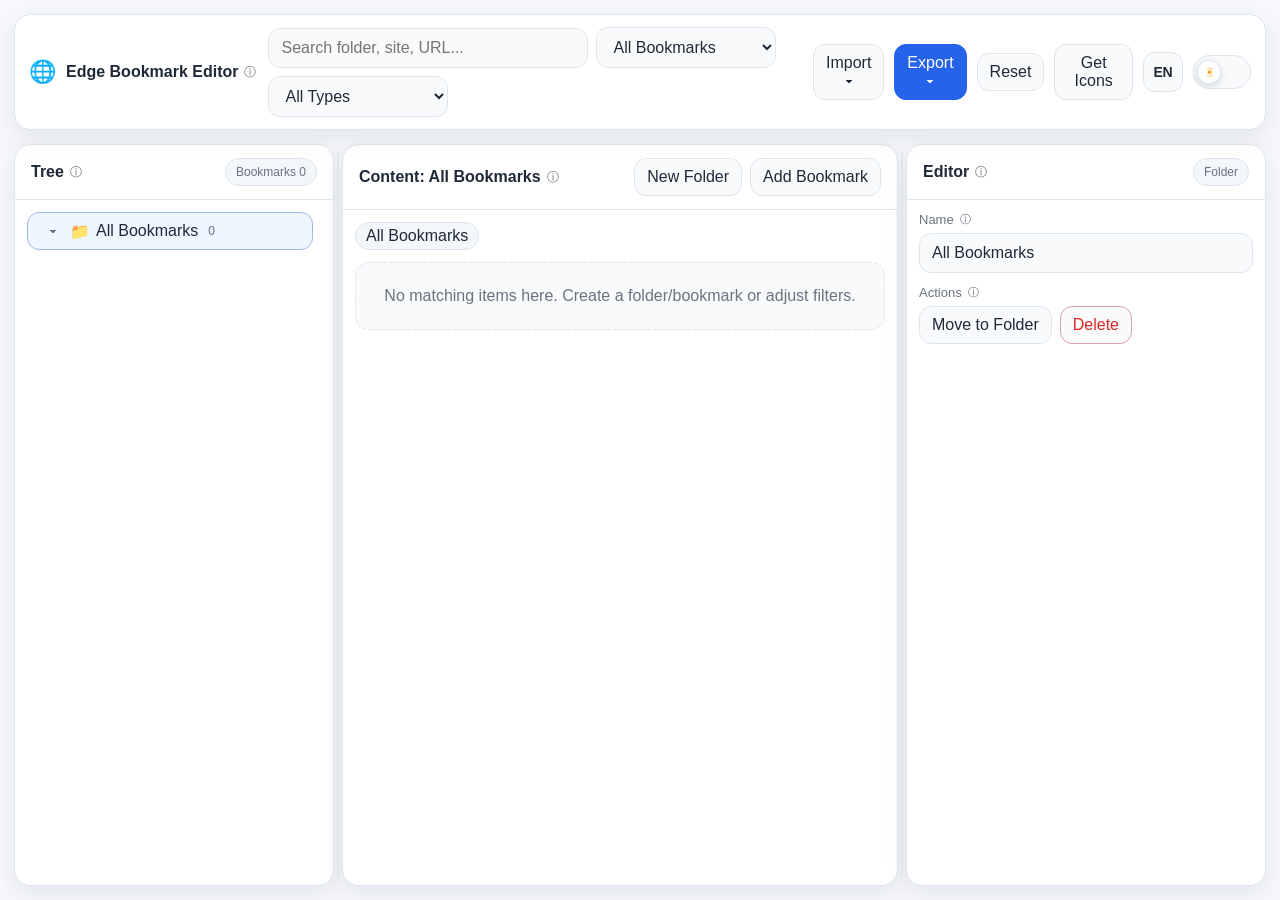
==== index.html @ 4bca25b6 "Initial commit" ====
<!DOCTYPE html>
<html lang="zh-CN">
<head>
<meta charset="UTF-8" />
<meta name="viewport" content="width=device-width, initial-scale=1.0" />
<title id="pageTitle" data-i18n="page.title">Edge收藏夹编辑器</title>
<link rel="stylesheet" href="./assets/css/style.css" />
</head>
<body>
<div class="app">
  <div class="topbar">
    <div class="brand">
      <div class="logo">🌐</div>
      <div class="brand-title-with-tip">
        <span data-i18n="brand.title">Edge收藏夹编辑器</span>
        <span class="help-tip help-tip-topbar" tabindex="0" data-i18n-aria-label="tooltip.app.aria">
          ⓘ
          <span class="help-pop" role="tooltip">
            <span class="help-pop-title" data-i18n="tooltip.app.title">应用说明</span>
            <ul class="help-pop-list" data-i18n-list="tooltip.app.items"></ul>
          </span>
        </span>
      </div>
    </div>
    <div class="topbar-right">
      <div class="filter-bar">
        <div class="search-wrap">
          <input class="search-input" id="searchInput" data-i18n-placeholder="search.placeholder" placeholder="搜索文件夹名、网站名、网址..." />
          <button class="clear-btn" id="btnClearSearch" data-i18n-title="search.clear" title="清空">×</button>
        </div>
        <select class="select" id="searchScope">
          <option value="all" data-i18n="scope.all">全部收藏</option>
          <option value="subtree" data-i18n="scope.subtree">当前及子文件夹</option>
          <option value="current" data-i18n="scope.current">当前文件夹</option>
        </select>
        <select class="select" id="typeFilter">
          <option value="all" data-i18n="type.all">全部类型</option>
          <option value="folder" data-i18n="type.folder">仅文件夹</option>
          <option value="bookmark" data-i18n="type.bookmark">仅网址</option>
        </select>
      </div>
      <div class="menu-bar">
        <div class="menu-wrap" id="importMenuWrap">
          <button class="btn" id="importMenuBtn" data-i18n="menu.import">导入 ▾</button>
          <div class="menu-pop">
            <button id="actionImportHtml" data-i18n="menu.html">HTML</button>
            <button id="actionImportJson" data-i18n="menu.json">JSON</button>
            <button id="actionLoadSample" data-i18n="menu.preloaded">预置</button>
          </div>
        </div>
        <div class="menu-wrap" id="exportMenuWrap">
          <button class="btn primary" id="exportMenuBtn" data-i18n="menu.export">导出 ▾</button>
          <div class="menu-pop">
            <button id="actionExportHtml" data-i18n="menu.html">HTML</button>
            <button id="actionExportJson" data-i18n="menu.json">JSON</button>
          </div>
        </div>
      </div>
      <button class="btn" id="btnResetFilters" data-i18n="btn.reset" data-i18n-title="btn.reset" data-i18n-aria-label="btn.reset" title="重置" aria-label="重置">重置</button>
      <button class="btn" id="btnFetchMissingIcons" data-i18n="btn.fetchMissingIcons" data-i18n-title="btn.fetchMissingIconsTitle" title="一键获取缺失ICON">获取ICON</button>
      <button class="lang-icon-btn" id="langToggleBtn" data-i18n-title="btn.langToggleTitle" data-i18n-aria-label="btn.langToggleAria" title="切换语言" aria-label="切换语言">
        <span class="lang-glyph" aria-hidden="true">中文</span>
      </button>
      <button class="theme-switch-btn" id="themeToggleBtn" data-i18n-title="btn.themeToggleTitle" data-i18n-aria-label="btn.themeToggleAria" title="切换主题" aria-label="切换主题" aria-pressed="false">
        <span class="theme-switch-track" aria-hidden="true">
          <span class="theme-switch-thumb">
            <span class="theme-sun">☀</span>
            <span class="theme-moon">☾</span>
          </span>
        </span>
      </button>
    </div>
  </div>

  <div class="workspace">
    <section class="panel">
      <div class="panel-header">
        <div class="panel-title panel-title-with-tip">
          <span data-i18n="panel.tree">目录</span>
          <span class="help-tip" tabindex="0" data-i18n-aria-label="tooltip.tree.aria">
            ⓘ
            <span class="help-pop" role="tooltip">
              <span class="help-pop-title" data-i18n="tooltip.tree.title">目录区</span>
              <ul class="help-pop-list" data-i18n-list="tooltip.tree.items"></ul>
            </span>
          </span>
        </div>
        <div class="panel-subtools"><div class="tag" id="stats"></div></div>
      </div>
      <div class="panel-body tree-body">
        <div class="tree-scroll-outer"><div class="tree-scroll"><div class="tree" id="tree"></div></div></div>
      </div>
    </section>

    <div class="splitter" id="splitterLeft"></div>

    <section class="panel">
      <div class="panel-header">
        <div class="panel-title panel-title-with-tip">
          <span id="listTitle" data-i18n="panel.content">内容</span>
          <span class="help-tip" tabindex="0" data-i18n-aria-label="tooltip.content.aria">
            ⓘ
            <span class="help-pop" role="tooltip">
              <span class="help-pop-title" data-i18n="tooltip.content.title">内容区</span>
              <ul class="help-pop-list" data-i18n-list="tooltip.content.items"></ul>
            </span>
          </span>
        </div>
        <div class="panel-subtools">
          <div class="tag" id="listStats"></div>
          <button class="btn" id="btnAddFolderCenter" data-i18n="btn.addFolder">新建文件夹</button>
          <button class="btn" id="btnAddBookmark" data-i18n="btn.addBookmark">添加网址</button>
        </div>
      </div>
      <div class="panel-body">
        <div class="breadcrumbs" id="breadcrumbs"></div>
        <div class="list" id="list"></div>
      </div>
    </section>

    <div class="splitter" id="splitterRight"></div>

    <section class="panel">
      <div class="panel-header">
        <div class="panel-title panel-title-with-tip">
          <span data-i18n="panel.editor">编辑器</span>
          <span class="help-tip" tabindex="0" data-i18n-aria-label="tooltip.editor.aria">
            ⓘ
            <span class="help-pop" role="tooltip">
              <span class="help-pop-title" data-i18n="tooltip.editor.title">编辑区</span>
              <ul class="help-pop-list" data-i18n-list="tooltip.editor.items"></ul>
            </span>
          </span>
        </div>
        <div class="tag" id="editorType" data-i18n="editor.type.none">未选择</div>
      </div>
      <div class="panel-body">
        <div id="editorEmpty" class="empty" data-i18n="editor.empty">从目录区或内容区选中一个文件夹 / 网址后，即可在这里编辑。</div>
        <div id="editorForm" class="hidden">
          <div class="field">
            <label class="label-with-tip">
              <span data-i18n="editor.label.name">名称</span>
              <span class="help-tip help-tip-sm" tabindex="0" data-i18n-aria-label="tooltip.name.aria">
                ⓘ
                <span class="help-pop" role="tooltip">
                  <span class="help-pop-title" data-i18n="tooltip.name.title">名称</span>
                  <ul class="help-pop-list" data-i18n-list="tooltip.name.items"></ul>
                </span>
              </span>
            </label>
            <input class="input" id="editTitle" />
          </div>
          <div class="field" id="fieldUrl">
            <label class="label-with-tip">
              <span data-i18n="editor.label.url">网址</span>
              <span class="help-tip help-tip-sm" tabindex="0" data-i18n-aria-label="tooltip.url.aria">
                ⓘ
                <span class="help-pop" role="tooltip">
                  <span class="help-pop-title" data-i18n="tooltip.url.title">网址</span>
                  <ul class="help-pop-list" data-i18n-list="tooltip.url.items"></ul>
                </span>
              </span>
            </label>
            <input class="input" id="editHref" />
          </div>
          <div class="field hidden" id="fieldIcon">
            <label class="label-with-tip">
              <span data-i18n="editor.label.icon">ICON</span>
              <span class="help-tip help-tip-sm" tabindex="0" data-i18n-aria-label="tooltip.icon.aria">
                ⓘ
                <span class="help-pop" role="tooltip">
                  <span class="help-pop-title" data-i18n="tooltip.icon.title">ICON</span>
                  <ul class="help-pop-list" data-i18n-list="tooltip.icon.items"></ul>
                </span>
              </span>
            </label>
            <div class="icon-input-wrap">
              <img id="iconPreview" class="icon-inline-preview hidden" data-i18n-alt="editor.iconPreviewAlt" alt="ICON预览" />
              <input class="input icon-input" id="editIcon" data-i18n-placeholder="editor.iconPlaceholder" placeholder="支持 data:image... / http(s)链接 / 原始Base64" />
            </div>
            <div class="panel-subtools">
              <button class="btn" id="btnFetchIcon" data-i18n="editor.btn.fetchIcon">网络获取</button>
              <button class="btn" id="btnPickIconFile" data-i18n="editor.btn.uploadIcon">本地上传</button>
            </div>
          </div>
          <div class="field">
            <label class="label-with-tip">
              <span data-i18n="editor.label.actions">操作</span>
              <span class="help-tip help-tip-sm" tabindex="0" data-i18n-aria-label="tooltip.actions.aria">
                ⓘ
                <span class="help-pop" role="tooltip">
                  <span class="help-pop-title" data-i18n="tooltip.actions.title">操作</span>
                  <ul class="help-pop-list" data-i18n-list="tooltip.actions.items"></ul>
                </span>
              </span>
            </label>
            <div class="panel-subtools">
              <button class="btn" id="btnMove" data-i18n="editor.btn.move">移动到文件夹</button>
              <button class="btn danger" id="btnDelete" data-i18n="editor.btn.delete">删除</button>
            </div>
          </div>
        </div>
      </div>
    </section>
  </div>
</div>

<div class="modal-mask" id="moveModalMask">
  <div class="modal">
    <div class="modal-header">
      <div style="font-weight:700;" data-i18n="moveModal.title">移动到文件夹</div>
      <button class="btn" id="btnCloseMoveModal" data-i18n="moveModal.close">关闭</button>
    </div>
    <div class="modal-body">
      <div class="helper" style="margin-bottom:10px;" data-i18n="moveModal.helper">请选择目标文件夹，然后点击底部确认移动。</div>
      <div class="tree-scroll"><div class="tree" id="moveTree"></div></div>
      <div class="panel-subtools" style="margin-top:14px; justify-content:flex-end;">
        <button class="btn" id="btnCancelMove" data-i18n="moveModal.cancel">取消</button>
        <button class="btn primary" id="btnConfirmMove" data-i18n="moveModal.confirm">确认移动</button>
      </div>
    </div>
  </div>
</div>

<input type="file" id="fileHtml" accept=".html,text/html" class="hidden" />
<input type="file" id="fileJson" accept=".json,application/json" class="hidden" />
<input type="file" id="fileIcon" accept="image/*,.ico,.svg" class="hidden" />
<div id="toast" class="toast hidden" role="status" aria-live="polite"></div>
<script type="module" src="./assets/js/main.js"></script>
</body>
</html>
---- assets/css/style.css ----
:root{
  --bg:#f6f8fb;
  --panel:#ffffff;
  --panel-2:#f8fafc;
  --panel-3:#f3f6fb;
  --line:#dde5ef;
  --text:#1f2937;
  --muted:#6b7280;
  --accent:#2563eb;
  --accent-weak:#eff6ff;
  --danger:#dc2626;
  --shadow:0 8px 24px rgba(15,23,42,.08);
  --radius:16px;
  --left:320px;
  --right:360px;
}
html[data-theme="dark"]{
  --bg:#0b1220;
  --panel:#111827;
  --panel-2:#0f172a;
  --panel-3:#162033;
  --line:#243041;
  --text:#e5eefb;
  --muted:#93a4bb;
  --accent:#60a5fa;
  --accent-weak:#0f213b;
  --danger:#f87171;
  --shadow:0 12px 28px rgba(0,0,0,.35);
}
*{box-sizing:border-box}
*{scrollbar-width:thin; scrollbar-color: color-mix(in srgb, var(--accent) 26%, var(--line)) transparent;}
*::-webkit-scrollbar{width:14px;height:14px}
*::-webkit-scrollbar-track{background:transparent}
*::-webkit-scrollbar-thumb{background:color-mix(in srgb, var(--accent) 24%, var(--line)); border-radius:999px; border:4px solid transparent; background-clip:padding-box}
*::-webkit-scrollbar-thumb:hover{background:color-mix(in srgb, var(--accent) 42%, var(--line)); border:4px solid transparent; background-clip:padding-box}
*::-webkit-scrollbar-corner{background:transparent}
html,body{height:100%;margin:0;background:var(--bg);color:var(--text);font-family:"Segoe UI","PingFang SC","Microsoft YaHei",sans-serif}
button,input,select,textarea{font:inherit}
button, input, select, textarea { color:var(--text); }
body{overflow:hidden}
.hidden{display:none !important}
.btn{
  border:1px solid var(--line); background:var(--panel-2); color:var(--text); border-radius:12px; padding:9px 12px; cursor:pointer;
}
.btn:hover{border-color:var(--accent)}
.btn.primary{background:var(--accent);border-color:var(--accent);color:#fff}
.btn.soft{background:var(--accent-weak);color:var(--accent);border-color:color-mix(in srgb, var(--accent) 25%, var(--line))}
.btn.danger{color:var(--danger);border-color:color-mix(in srgb, var(--danger) 35%, var(--line)); background:var(--panel-2)}
.app{height:100%;display:grid;grid-template-rows:auto 1fr;gap:14px;padding:14px}
.topbar{
  background:var(--panel); border:1px solid var(--line); border-radius:var(--radius); box-shadow:var(--shadow);
  padding:12px 14px; display:flex; align-items:center; justify-content:space-between; gap:12px; flex-wrap:nowrap;
  position:relative; z-index:30;
}
.brand{display:flex;align-items:center;gap:10px;font-weight:700;position:relative}
.brand-title-with-tip{display:inline-flex;align-items:center;gap:6px}
.brand .logo{
  display:flex;align-items:center;justify-content:center;color:var(--text);
  font-size:22px; line-height:1; background:transparent; border:none; box-shadow:none;
}
.menu-bar{display:flex;align-items:center;gap:10px}
.topbar-right{display:flex;align-items:center;gap:10px;margin-left:auto;min-width:0;flex:1;justify-content:flex-end}
.filter-bar{display:flex;align-items:center;gap:8px;flex-wrap:nowrap;min-width:0;order:1}
.filter-bar .search-wrap{width:320px;min-width:220px;flex:0 1 320px}
.filter-bar .select{width:180px;flex:0 0 180px}
.menu-bar{order:2}
#btnResetFilters{order:3}
#btnFetchMissingIcons{order:4}
#langToggleBtn{order:5}
#themeToggleBtn{order:6}
.lang-icon-btn{
  width:40px;height:40px;padding:0;flex:0 0 auto;
  border:1px solid var(--line);background:var(--panel-2);border-radius:12px;
  display:inline-flex;align-items:center;justify-content:center;cursor:pointer;
}
.lang-icon-btn:hover{border-color:var(--accent)}
.lang-glyph{
  font-weight:700;font-size:14px;line-height:1;color:var(--text);
  letter-spacing:-0.2px;
}
.theme-switch-btn{
  width:58px;height:34px;padding:3px;flex:0 0 auto;
  border:1px solid var(--line);background:var(--panel-2);border-radius:999px;
  display:inline-flex;align-items:center;justify-content:flex-start;cursor:pointer;
  transition:border-color .2s ease, background-color .2s ease;
}
.theme-switch-btn:hover{border-color:var(--accent)}
.theme-switch-track{
  width:100%;height:100%;display:flex;align-items:center;
}
.theme-switch-thumb{
  width:24px;height:24px;border-radius:999px;
  background:#ffffff;color:#f59e0b;
  border:1px solid color-mix(in srgb, var(--line) 80%, transparent);
  box-shadow:0 2px 6px rgba(15,23,42,.16);
  display:inline-flex;align-items:center;justify-content:center;
  position:relative;
  transform:translateX(0);
  transition:transform .22s ease, background-color .22s ease, color .22s ease;
}
.theme-sun,.theme-moon{
  position:absolute;inset:0;
  display:inline-flex;align-items:center;justify-content:center;
  font-size:13px;line-height:1;
  transition:opacity .18s ease, transform .18s ease;
}
.theme-sun{opacity:1;transform:scale(1)}
.theme-moon{opacity:0;transform:scale(.7)}
html[data-theme="dark"] .theme-switch-thumb{
  transform:translateX(24px);
  background:#0b1220;color:#dbeafe;
}
html[data-theme="dark"] .theme-sun{opacity:0;transform:scale(.7)}
html[data-theme="dark"] .theme-moon{opacity:1;transform:scale(1)}
.menu-wrap{position:relative}
.menu-pop{
  position:absolute;top:calc(100% + 8px);left:0;background:var(--panel);border:1px solid var(--line);border-radius:14px;box-shadow:var(--shadow);
  padding:8px;display:none;min-width:180px;z-index:40
}
.menu-wrap.open .menu-pop{display:block}
.menu-pop button{display:block;width:100%;border:none;background:transparent;text-align:left;padding:10px 12px;border-radius:10px;cursor:pointer;color:var(--text)}
.menu-pop button:hover{background:var(--panel-3)}
html[data-theme="dark"] .brand .logo{box-shadow:inset 0 1px 0 rgba(255,255,255,.12)}

.workspace{
  min-height:0; display:grid; grid-template-columns:var(--left) 8px minmax(420px,1fr) 8px var(--right); gap:0; position:relative; z-index:1;
}
.panel{
  min-width:0; min-height:0; display:flex; flex-direction:column; background:var(--panel); border:1px solid var(--line);
  border-radius:var(--radius); box-shadow:var(--shadow); overflow:hidden;
}
.panel-header{
  padding:13px 16px; border-bottom:1px solid var(--line); display:flex; align-items:center; justify-content:space-between; gap:10px;
}
.panel-title{font-weight:700}
.panel-title-with-tip{display:inline-flex;align-items:center;gap:6px}
.help-tip{
  position:relative;
  display:inline-flex;
  align-items:center;
  justify-content:center;
  color:color-mix(in srgb, var(--muted) 88%, var(--text) 12%);
  font-size:12px;
  line-height:1;
  font-weight:500;
  cursor:help;
  user-select:none;
  flex:0 0 auto;
}
.help-tip-sm{
  font-size:11px;
}
.help-tip-topbar .help-pop{
  left:-6px;
  min-width:280px;
}
.help-pop{
  position:absolute;
  left:0;
  top:calc(100% + 10px);
  min-width:240px;
  max-width:min(420px, 72vw);
  padding:10px 12px;
  border-radius:12px;
  background:rgba(15,23,42,.92);
  color:#fff;
  box-shadow:0 8px 24px rgba(15,23,42,.28);
  font-size:12px; line-height:1.6; font-weight:400;
  opacity:0;
  pointer-events:none;
  transform:translateY(-4px);
  z-index:80;
  transition:opacity .14s ease, transform .14s ease;
}
.help-pop::before{
  content:"";
  position:absolute;
  left:10px;
  top:-6px;
  border-left:6px solid transparent;
  border-right:6px solid transparent;
  border-bottom:6px solid rgba(15,23,42,.92);
}
.help-pop-title{
  display:block;
  margin-bottom:4px;
  font-weight:700;
}
.help-pop-list{
  margin:0;
  padding-left:18px;
  list-style:disc;
}
.help-pop-list li{
  margin:3px 0;
  color:rgba(255,255,255,.94);
  white-space:normal;
}
.label-with-tip{
  display:inline-flex;
  align-items:center;
  gap:6px;
}
.help-tip:hover,
.help-tip:focus-visible{
  color:var(--accent);
  outline:none;
}
.help-tip:hover .help-pop,
.help-tip:focus-visible .help-pop{
  opacity:1;
  transform:translateY(0);
}
.panel-subtools{display:flex;align-items:center;gap:8px;flex-wrap:wrap}
.panel-body{min-height:0; flex:1 1 auto; padding:12px; overflow:auto}
.tree-body{overflow:hidden; min-height:0; display:flex; flex-direction:column; padding:12px 12px 8px 12px}
.tree-scroll-outer{overflow:auto; min-height:0; flex:1 1 auto; width:100%; height:100%; padding:0; margin:0}
.tree-scroll{min-height:100%; width:max-content; min-width:100%; padding-right:8px; padding-bottom:8px}
.splitter{cursor:col-resize; border-radius:999px; align-self:stretch; background:transparent; position:relative}
.splitter::before{content:""; position:absolute; top:8px; bottom:8px; left:3px; right:3px; border-radius:999px; background:var(--line)}
.splitter:hover::before,.splitter.dragging::before{background:var(--accent)}

.search-row{display:flex;align-items:center;gap:8px;flex-wrap:wrap;margin-bottom:12px}
.search-wrap{position:relative;min-width:220px;flex:1}
.input,.select,.textarea,.search-input{
  width:100%; border:1px solid var(--line); border-radius:12px; background:var(--panel-2); padding:10px 12px; color:var(--text)
}
.search-input{padding-right:38px}
.clear-btn{
  position:absolute; right:7px; top:50%; transform:translateY(-50%); border:none; width:26px; height:26px; border-radius:999px;
  background:transparent; color:#64748b; cursor:pointer; display:none;
}
.clear-btn.show{display:block}
.clear-btn:hover{background:var(--panel-3)}
.breadcrumbs{display:flex;align-items:center;gap:6px;flex-wrap:wrap;margin-bottom:12px}
.crumb-btn{
  border:1px solid var(--line); background:var(--panel-3); color:var(--text); border-radius:999px; padding:4px 10px; cursor:pointer
}

.tree{display:flex;flex-direction:column;gap:6px; min-width:max-content}
.tree-node{display:flex;flex-direction:column;gap:6px}
.tree-row{
  display:flex; align-items:center; gap:6px; border:1px solid transparent; border-radius:12px; padding:6px 8px; min-height:38px; width:max-content; min-width:100%; user-select:none;
}
.tree-row:hover{background:var(--panel-3);border-color:var(--line)}
.tree-row[draggable="true"]{cursor:grab}
.tree-row.dragging{opacity:.58}
.tree-row.active{background:var(--accent-weak);border-color:color-mix(in srgb, var(--accent) 35%, var(--line))}
.tree-row.drag-over-inside{background:var(--accent-weak);border-color:var(--accent)}
.tree-row.drag-over-before{box-shadow: inset 0 3px 0 var(--accent)}
.tree-row.drag-over-after{box-shadow: inset 0 -3px 0 var(--accent)}
.tree-indent{flex:0 0 auto; width:calc(var(--depth,0) * 18px)}
.tree-toggle{border:none;background:transparent;width:22px;height:22px;border-radius:8px;cursor:pointer;color:var(--muted);flex:0 0 22px}
.tree-toggle:hover{background:var(--panel-3)}
.tree-icon{flex:0 0 auto}
.tree-favicon{
  width:16px;height:16px;border-radius:4px;object-fit:contain;vertical-align:middle;flex:0 0 auto;
  border:1px solid color-mix(in srgb, var(--line) 88%, transparent);
  background:var(--panel);
}
.tree-label{display:flex;align-items:center;gap:6px;min-width:0;cursor:pointer}
.tree-title{white-space:nowrap}
.tree-count{font-size:12px;color:var(--muted);margin-left:4px}
.tree-children{display:flex;flex-direction:column;gap:6px}
.tree-bookmark .tree-title{color:var(--text)}

.list{display:flex;flex-direction:column;gap:10px}
.card{
  display:grid; grid-template-columns:minmax(0,1fr) auto; gap:12px; align-items:start; border:1px solid var(--line); border-radius:16px;
  background:var(--panel-2); padding:12px;
}
.card.active{border-color:#60a5fa; box-shadow:0 0 0 3px rgba(96,165,250,.16)}
.card.dragging{opacity:.5}
.card.drag-over-before{box-shadow:inset 0 3px 0 #60a5fa}
.card.drag-over-after{box-shadow:inset 0 -3px 0 #60a5fa}
.card.drag-over-folder{border-color:var(--accent);background:var(--accent-weak)}
.card-title{font-weight:700;display:flex;align-items:center;gap:8px;word-break:break-word}
.card-favicon{
  width:16px;height:16px;border-radius:4px;object-fit:contain;flex:0 0 auto;
  border:1px solid color-mix(in srgb, var(--line) 88%, transparent);
  background:var(--panel);
}
.url-text{color:color-mix(in srgb, var(--accent) 92%, white 8%);display:block;margin-top:6px;word-break:break-all}
.meta{display:flex;gap:8px;flex-wrap:wrap;margin-top:8px;color:var(--muted);font-size:12px}
.actions{display:flex;flex-direction:column;gap:8px;align-items:flex-end}
.icon-actions{display:flex;align-items:center;gap:6px}
.icon-btn{
  width:30px;height:30px;padding:0;border-radius:9px;border:1px solid var(--line);
  background:var(--panel);color:var(--muted);cursor:pointer;font-size:15px;line-height:1;
  display:inline-flex;align-items:center;justify-content:center;
}
.icon-btn:hover{border-color:var(--accent);color:var(--accent);background:var(--accent-weak)}
.empty{padding:24px 16px;border:1px dashed var(--line);border-radius:14px;color:var(--muted);text-align:center;background:var(--panel-2)}

.field{display:flex;flex-direction:column;gap:6px;margin-bottom:12px}
.field label{font-size:13px;color:var(--muted)}
.textarea{min-height:90px;resize:vertical}
.tag{display:inline-flex;align-items:center;border:1px solid var(--line);background:var(--panel-3);border-radius:999px;padding:6px 10px;font-size:12px;color:var(--muted)}
.icon-input-wrap{position:relative}
.icon-input{padding-left:36px}
.icon-inline-preview{
  position:absolute;left:10px;top:50%;transform:translateY(-50%);
  width:18px;height:18px;border-radius:4px;border:1px solid var(--line);
  background:var(--panel);object-fit:contain;pointer-events:none;
}

.toast{
  position:fixed;right:16px;bottom:16px;z-index:120;
  max-width:min(420px, calc(100vw - 32px));
  padding:10px 12px;border-radius:10px;
  color:#fff;background:rgba(15,23,42,.92);
  box-shadow:0 8px 24px rgba(15,23,42,.28);
  font-size:13px;line-height:1.4;
}
html[data-theme="dark"] .toast{
  background:rgba(2,6,23,.96);
}
html[data-theme="dark"] .help-pop{background:rgba(2,6,23,.96)}
html[data-theme="dark"] .help-pop::before{border-bottom-color:rgba(2,6,23,.96)}

.modal-mask{position:fixed;inset:0;background:rgba(15,23,42,.35);display:none;align-items:center;justify-content:center;padding:24px;z-index:60}
.modal-mask.open{display:flex}
.modal{width:min(760px,100%); max-height:min(84vh,900px); background:var(--panel); border:1px solid var(--line); border-radius:18px; box-shadow:var(--shadow); display:flex; flex-direction:column; overflow:hidden}
.modal-header{padding:14px 16px;border-bottom:1px solid var(--line);display:flex;align-items:center;justify-content:space-between}
.modal-body{padding:12px 16px;overflow:auto}
.helper{font-size:12px;color:var(--muted);line-height:1.65}

@media (max-width:1400px){
  .topbar{flex-wrap:wrap}
  .topbar-right{width:100%;justify-content:space-between}
  .filter-bar{flex-wrap:wrap}
}
@media (max-width:1100px){
  :root{--left:280px;--right:320px}
  .filter-bar .search-wrap{flex:1 1 100%; width:auto}
}
@media (max-width:860px){
  body{overflow:auto}
  .app{height:auto;min-height:100vh}
  .workspace{grid-template-columns:1fr; gap:12px}
  .splitter{display:none}
}
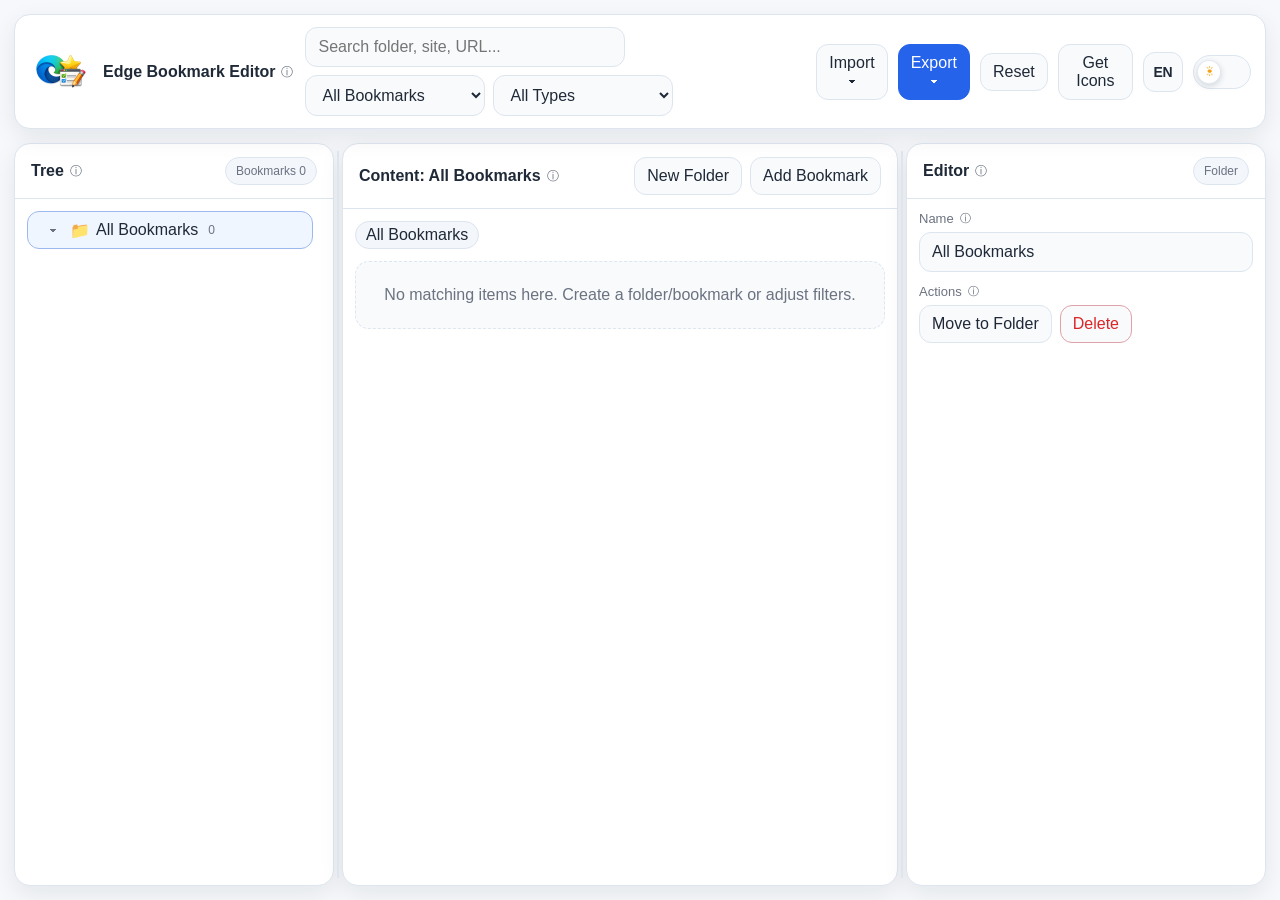
==== commit 4bb9ba2c: "fix 1. 修复导航栏的logo" ====
--- a/index.html
+++ b/index.html
@@ -4,13 +4,14 @@
 <meta charset="UTF-8" />
 <meta name="viewport" content="width=device-width, initial-scale=1.0" />
 <title id="pageTitle" data-i18n="page.title">Edge收藏夹编辑器</title>
+<link rel="icon" href="/favicon.ico" />
 <link rel="stylesheet" href="./assets/css/style.css" />
 </head>
 <body>
 <div class="app">
-  <div class="topbar">
+    <div class="topbar">
     <div class="brand">
-      <div class="logo">🌐</div>
+      <div class="logo"><img src="./assets/image/favicon.webp" alt="App Logo" /></div>
       <div class="brand-title-with-tip">
         <span data-i18n="brand.title">Edge收藏夹编辑器</span>
         <span class="help-tip help-tip-topbar" tabindex="0" data-i18n-aria-label="tooltip.app.aria">
--- a/assets/css/style.css
+++ b/assets/css/style.css
@@ -1,342 +1,929 @@
-:root{
-  --bg:#f6f8fb;
-  --panel:#ffffff;
-  --panel-2:#f8fafc;
-  --panel-3:#f3f6fb;
-  --line:#dde5ef;
-  --text:#1f2937;
-  --muted:#6b7280;
-  --accent:#2563eb;
-  --accent-weak:#eff6ff;
-  --danger:#dc2626;
-  --shadow:0 8px 24px rgba(15,23,42,.08);
-  --radius:16px;
-  --left:320px;
-  --right:360px;
-}
-html[data-theme="dark"]{
-  --bg:#0b1220;
-  --panel:#111827;
-  --panel-2:#0f172a;
-  --panel-3:#162033;
-  --line:#243041;
-  --text:#e5eefb;
-  --muted:#93a4bb;
-  --accent:#60a5fa;
-  --accent-weak:#0f213b;
-  --danger:#f87171;
-  --shadow:0 12px 28px rgba(0,0,0,.35);
-}
-*{box-sizing:border-box}
-*{scrollbar-width:thin; scrollbar-color: color-mix(in srgb, var(--accent) 26%, var(--line)) transparent;}
-*::-webkit-scrollbar{width:14px;height:14px}
-*::-webkit-scrollbar-track{background:transparent}
-*::-webkit-scrollbar-thumb{background:color-mix(in srgb, var(--accent) 24%, var(--line)); border-radius:999px; border:4px solid transparent; background-clip:padding-box}
-*::-webkit-scrollbar-thumb:hover{background:color-mix(in srgb, var(--accent) 42%, var(--line)); border:4px solid transparent; background-clip:padding-box}
-*::-webkit-scrollbar-corner{background:transparent}
-html,body{height:100%;margin:0;background:var(--bg);color:var(--text);font-family:"Segoe UI","PingFang SC","Microsoft YaHei",sans-serif}
-button,input,select,textarea{font:inherit}
-button, input, select, textarea { color:var(--text); }
-body{overflow:hidden}
-.hidden{display:none !important}
-.btn{
-  border:1px solid var(--line); background:var(--panel-2); color:var(--text); border-radius:12px; padding:9px 12px; cursor:pointer;
-}
-.btn:hover{border-color:var(--accent)}
-.btn.primary{background:var(--accent);border-color:var(--accent);color:#fff}
-.btn.soft{background:var(--accent-weak);color:var(--accent);border-color:color-mix(in srgb, var(--accent) 25%, var(--line))}
-.btn.danger{color:var(--danger);border-color:color-mix(in srgb, var(--danger) 35%, var(--line)); background:var(--panel-2)}
-.app{height:100%;display:grid;grid-template-rows:auto 1fr;gap:14px;padding:14px}
-.topbar{
-  background:var(--panel); border:1px solid var(--line); border-radius:var(--radius); box-shadow:var(--shadow);
-  padding:12px 14px; display:flex; align-items:center; justify-content:space-between; gap:12px; flex-wrap:nowrap;
-  position:relative; z-index:30;
-}
-.brand{display:flex;align-items:center;gap:10px;font-weight:700;position:relative}
-.brand-title-with-tip{display:inline-flex;align-items:center;gap:6px}
-.brand .logo{
-  display:flex;align-items:center;justify-content:center;color:var(--text);
-  font-size:22px; line-height:1; background:transparent; border:none; box-shadow:none;
-}
-.menu-bar{display:flex;align-items:center;gap:10px}
-.topbar-right{display:flex;align-items:center;gap:10px;margin-left:auto;min-width:0;flex:1;justify-content:flex-end}
-.filter-bar{display:flex;align-items:center;gap:8px;flex-wrap:nowrap;min-width:0;order:1}
-.filter-bar .search-wrap{width:320px;min-width:220px;flex:0 1 320px}
-.filter-bar .select{width:180px;flex:0 0 180px}
-.menu-bar{order:2}
-#btnResetFilters{order:3}
-#btnFetchMissingIcons{order:4}
-#langToggleBtn{order:5}
-#themeToggleBtn{order:6}
-.lang-icon-btn{
-  width:40px;height:40px;padding:0;flex:0 0 auto;
-  border:1px solid var(--line);background:var(--panel-2);border-radius:12px;
-  display:inline-flex;align-items:center;justify-content:center;cursor:pointer;
-}
-.lang-icon-btn:hover{border-color:var(--accent)}
-.lang-glyph{
-  font-weight:700;font-size:14px;line-height:1;color:var(--text);
-  letter-spacing:-0.2px;
-}
-.theme-switch-btn{
-  width:58px;height:34px;padding:3px;flex:0 0 auto;
-  border:1px solid var(--line);background:var(--panel-2);border-radius:999px;
-  display:inline-flex;align-items:center;justify-content:flex-start;cursor:pointer;
-  transition:border-color .2s ease, background-color .2s ease;
-}
-.theme-switch-btn:hover{border-color:var(--accent)}
-.theme-switch-track{
-  width:100%;height:100%;display:flex;align-items:center;
-}
-.theme-switch-thumb{
-  width:24px;height:24px;border-radius:999px;
-  background:#ffffff;color:#f59e0b;
-  border:1px solid color-mix(in srgb, var(--line) 80%, transparent);
-  box-shadow:0 2px 6px rgba(15,23,42,.16);
-  display:inline-flex;align-items:center;justify-content:center;
-  position:relative;
-  transform:translateX(0);
-  transition:transform .22s ease, background-color .22s ease, color .22s ease;
-}
-.theme-sun,.theme-moon{
-  position:absolute;inset:0;
-  display:inline-flex;align-items:center;justify-content:center;
-  font-size:13px;line-height:1;
-  transition:opacity .18s ease, transform .18s ease;
-}
-.theme-sun{opacity:1;transform:scale(1)}
-.theme-moon{opacity:0;transform:scale(.7)}
-html[data-theme="dark"] .theme-switch-thumb{
-  transform:translateX(24px);
-  background:#0b1220;color:#dbeafe;
-}
-html[data-theme="dark"] .theme-sun{opacity:0;transform:scale(.7)}
-html[data-theme="dark"] .theme-moon{opacity:1;transform:scale(1)}
-.menu-wrap{position:relative}
-.menu-pop{
-  position:absolute;top:calc(100% + 8px);left:0;background:var(--panel);border:1px solid var(--line);border-radius:14px;box-shadow:var(--shadow);
-  padding:8px;display:none;min-width:180px;z-index:40
-}
-.menu-wrap.open .menu-pop{display:block}
-.menu-pop button{display:block;width:100%;border:none;background:transparent;text-align:left;padding:10px 12px;border-radius:10px;cursor:pointer;color:var(--text)}
-.menu-pop button:hover{background:var(--panel-3)}
-html[data-theme="dark"] .brand .logo{box-shadow:inset 0 1px 0 rgba(255,255,255,.12)}
+:root {
+  --bg: #f6f8fb;
+  --panel: #ffffff;
+  --panel-2: #f8fafc;
+  --panel-3: #f3f6fb;
+  --line: #dde5ef;
+  --text: #1f2937;
+  --muted: #6b7280;
+  --accent: #2563eb;
+  --accent-weak: #eff6ff;
+  --danger: #dc2626;
+  --shadow: 0 8px 24px rgba(15, 23, 42, 0.08);
+  --radius: 16px;
+  --left: 320px;
+  --right: 360px;
+}
+html[data-theme="dark"] {
+  --bg: #0b1220;
+  --panel: #111827;
+  --panel-2: #0f172a;
+  --panel-3: #162033;
+  --line: #243041;
+  --text: #e5eefb;
+  --muted: #93a4bb;
+  --accent: #60a5fa;
+  --accent-weak: #0f213b;
+  --danger: #f87171;
+  --shadow: 0 12px 28px rgba(0, 0, 0, 0.35);
+}
+* {
+  box-sizing: border-box;
+}
+* {
+  scrollbar-width: thin;
+  scrollbar-color: color-mix(in srgb, var(--accent) 26%, var(--line))
+    transparent;
+}
+*::-webkit-scrollbar {
+  width: 14px;
+  height: 14px;
+}
+*::-webkit-scrollbar-track {
+  background: transparent;
+}
+*::-webkit-scrollbar-thumb {
+  background: color-mix(in srgb, var(--accent) 24%, var(--line));
+  border-radius: 999px;
+  border: 4px solid transparent;
+  background-clip: padding-box;
+}
+*::-webkit-scrollbar-thumb:hover {
+  background: color-mix(in srgb, var(--accent) 42%, var(--line));
+  border: 4px solid transparent;
+  background-clip: padding-box;
+}
+*::-webkit-scrollbar-corner {
+  background: transparent;
+}
+html,
+body {
+  height: 100%;
+  margin: 0;
+  background: var(--bg);
+  color: var(--text);
+  font-family: "Segoe UI", "PingFang SC", "Microsoft YaHei", sans-serif;
+}
+button,
+input,
+select,
+textarea {
+  font: inherit;
+}
+button,
+input,
+select,
+textarea {
+  color: var(--text);
+}
+body {
+  overflow: hidden;
+}
+.hidden {
+  display: none !important;
+}
+.btn {
+  border: 1px solid var(--line);
+  background: var(--panel-2);
+  color: var(--text);
+  border-radius: 12px;
+  padding: 9px 12px;
+  cursor: pointer;
+}
+.btn:hover {
+  border-color: var(--accent);
+}
+.btn.primary {
+  background: var(--accent);
+  border-color: var(--accent);
+  color: #fff;
+}
+.btn.soft {
+  background: var(--accent-weak);
+  color: var(--accent);
+  border-color: color-mix(in srgb, var(--accent) 25%, var(--line));
+}
+.btn.danger {
+  color: var(--danger);
+  border-color: color-mix(in srgb, var(--danger) 35%, var(--line));
+  background: var(--panel-2);
+}
+.app {
+  height: 100%;
+  display: grid;
+  grid-template-rows: auto 1fr;
+  gap: 14px;
+  padding: 14px;
+}
+.topbar {
+  background: var(--panel);
+  border: 1px solid var(--line);
+  border-radius: var(--radius);
+  box-shadow: var(--shadow);
+  padding: 12px 14px;
+  display: flex;
+  align-items: center;
+  justify-content: space-between;
+  gap: 12px;
+  flex-wrap: nowrap;
+  position: relative;
+  z-index: 30;
+}
+.brand {
+  display: flex;
+  align-items: center;
+  gap: 10px;
+  font-weight: 700;
+  position: relative;
+}
+.brand-title-with-tip {
+  display: inline-flex;
+  align-items: center;
+  gap: 6px;
+}
+.brand .logo {
+  display: flex;
+  align-items: center;
+  justify-content: center;
+  color: var(--text);
+  font-size: 22px;
+  line-height: 1;
+  background: transparent;
+  border: none;
+  box-shadow: none;
+}
+.brand .logo img {
+  width: 64px;
+  height: 64px;
+  object-fit: cover;
+  border-radius: 4px;
+  display: block;
+}
+.menu-bar {
+  display: flex;
+  align-items: center;
+  gap: 10px;
+}
+.topbar-right {
+  display: flex;
+  align-items: center;
+  gap: 10px;
+  margin-left: auto;
+  min-width: 0;
+  flex: 1;
+  justify-content: flex-end;
+}
+.filter-bar {
+  display: flex;
+  align-items: center;
+  gap: 8px;
+  flex-wrap: nowrap;
+  min-width: 0;
+  order: 1;
+}
+.filter-bar .search-wrap {
+  width: 320px;
+  min-width: 220px;
+  flex: 0 1 320px;
+}
+.filter-bar .select {
+  width: 180px;
+  flex: 0 0 180px;
+}
+.menu-bar {
+  order: 2;
+}
+#btnResetFilters {
+  order: 3;
+}
+#btnFetchMissingIcons {
+  order: 4;
+}
+#langToggleBtn {
+  order: 5;
+}
+#themeToggleBtn {
+  order: 6;
+}
+.lang-icon-btn {
+  width: 40px;
+  height: 40px;
+  padding: 0;
+  flex: 0 0 auto;
+  border: 1px solid var(--line);
+  background: var(--panel-2);
+  border-radius: 12px;
+  display: inline-flex;
+  align-items: center;
+  justify-content: center;
+  cursor: pointer;
+}
+.lang-icon-btn:hover {
+  border-color: var(--accent);
+}
+.lang-glyph {
+  font-weight: 700;
+  font-size: 14px;
+  line-height: 1;
+  color: var(--text);
+  letter-spacing: -0.2px;
+}
+.theme-switch-btn {
+  width: 58px;
+  height: 34px;
+  padding: 3px;
+  flex: 0 0 auto;
+  border: 1px solid var(--line);
+  background: var(--panel-2);
+  border-radius: 999px;
+  display: inline-flex;
+  align-items: center;
+  justify-content: flex-start;
+  cursor: pointer;
+  transition:
+    border-color 0.2s ease,
+    background-color 0.2s ease;
+}
+.theme-switch-btn:hover {
+  border-color: var(--accent);
+}
+.theme-switch-track {
+  width: 100%;
+  height: 100%;
+  display: flex;
+  align-items: center;
+}
+.theme-switch-thumb {
+  width: 24px;
+  height: 24px;
+  border-radius: 999px;
+  background: #ffffff;
+  color: #f59e0b;
+  border: 1px solid color-mix(in srgb, var(--line) 80%, transparent);
+  box-shadow: 0 2px 6px rgba(15, 23, 42, 0.16);
+  display: inline-flex;
+  align-items: center;
+  justify-content: center;
+  position: relative;
+  transform: translateX(0);
+  transition:
+    transform 0.22s ease,
+    background-color 0.22s ease,
+    color 0.22s ease;
+}
+.theme-sun,
+.theme-moon {
+  position: absolute;
+  inset: 0;
+  display: inline-flex;
+  align-items: center;
+  justify-content: center;
+  font-size: 13px;
+  line-height: 1;
+  transition:
+    opacity 0.18s ease,
+    transform 0.18s ease;
+}
+.theme-sun {
+  opacity: 1;
+  transform: scale(1);
+}
+.theme-moon {
+  opacity: 0;
+  transform: scale(0.7);
+}
+html[data-theme="dark"] .theme-switch-thumb {
+  transform: translateX(24px);
+  background: #0b1220;
+  color: #dbeafe;
+}
+html[data-theme="dark"] .theme-sun {
+  opacity: 0;
+  transform: scale(0.7);
+}
+html[data-theme="dark"] .theme-moon {
+  opacity: 1;
+  transform: scale(1);
+}
+.menu-wrap {
+  position: relative;
+}
+.menu-pop {
+  position: absolute;
+  top: calc(100% + 8px);
+  left: 0;
+  background: var(--panel);
+  border: 1px solid var(--line);
+  border-radius: 14px;
+  box-shadow: var(--shadow);
+  padding: 8px;
+  display: none;
+  min-width: 180px;
+  z-index: 40;
+}
+.menu-wrap.open .menu-pop {
+  display: block;
+}
+.menu-pop button {
+  display: block;
+  width: 100%;
+  border: none;
+  background: transparent;
+  text-align: left;
+  padding: 10px 12px;
+  border-radius: 10px;
+  cursor: pointer;
+  color: var(--text);
+}
+.menu-pop button:hover {
+  background: var(--panel-3);
+}
+html[data-theme="dark"] .brand .logo {
+  box-shadow: none;
+}
 
-.workspace{
-  min-height:0; display:grid; grid-template-columns:var(--left) 8px minmax(420px,1fr) 8px var(--right); gap:0; position:relative; z-index:1;
-}
-.panel{
-  min-width:0; min-height:0; display:flex; flex-direction:column; background:var(--panel); border:1px solid var(--line);
-  border-radius:var(--radius); box-shadow:var(--shadow); overflow:hidden;
-}
-.panel-header{
-  padding:13px 16px; border-bottom:1px solid var(--line); display:flex; align-items:center; justify-content:space-between; gap:10px;
-}
-.panel-title{font-weight:700}
-.panel-title-with-tip{display:inline-flex;align-items:center;gap:6px}
-.help-tip{
-  position:relative;
-  display:inline-flex;
-  align-items:center;
-  justify-content:center;
-  color:color-mix(in srgb, var(--muted) 88%, var(--text) 12%);
-  font-size:12px;
-  line-height:1;
-  font-weight:500;
-  cursor:help;
-  user-select:none;
-  flex:0 0 auto;
-}
-.help-tip-sm{
-  font-size:11px;
-}
-.help-tip-topbar .help-pop{
-  left:-6px;
-  min-width:280px;
-}
-.help-pop{
-  position:absolute;
-  left:0;
-  top:calc(100% + 10px);
-  min-width:240px;
-  max-width:min(420px, 72vw);
-  padding:10px 12px;
-  border-radius:12px;
-  background:rgba(15,23,42,.92);
-  color:#fff;
-  box-shadow:0 8px 24px rgba(15,23,42,.28);
-  font-size:12px; line-height:1.6; font-weight:400;
-  opacity:0;
-  pointer-events:none;
-  transform:translateY(-4px);
-  z-index:80;
-  transition:opacity .14s ease, transform .14s ease;
-}
-.help-pop::before{
-  content:"";
-  position:absolute;
-  left:10px;
-  top:-6px;
-  border-left:6px solid transparent;
-  border-right:6px solid transparent;
-  border-bottom:6px solid rgba(15,23,42,.92);
-}
-.help-pop-title{
-  display:block;
-  margin-bottom:4px;
-  font-weight:700;
-}
-.help-pop-list{
-  margin:0;
-  padding-left:18px;
-  list-style:disc;
-}
-.help-pop-list li{
-  margin:3px 0;
-  color:rgba(255,255,255,.94);
-  white-space:normal;
-}
-.label-with-tip{
-  display:inline-flex;
-  align-items:center;
-  gap:6px;
+.workspace {
+  min-height: 0;
+  display: grid;
+  grid-template-columns: var(--left) 8px minmax(420px, 1fr) 8px var(--right);
+  gap: 0;
+  position: relative;
+  z-index: 1;
+}
+.panel {
+  min-width: 0;
+  min-height: 0;
+  display: flex;
+  flex-direction: column;
+  background: var(--panel);
+  border: 1px solid var(--line);
+  border-radius: var(--radius);
+  box-shadow: var(--shadow);
+  overflow: hidden;
+}
+.panel-header {
+  padding: 13px 16px;
+  border-bottom: 1px solid var(--line);
+  display: flex;
+  align-items: center;
+  justify-content: space-between;
+  gap: 10px;
+}
+.panel-title {
+  font-weight: 700;
+}
+.panel-title-with-tip {
+  display: inline-flex;
+  align-items: center;
+  gap: 6px;
+}
+.help-tip {
+  position: relative;
+  display: inline-flex;
+  align-items: center;
+  justify-content: center;
+  color: color-mix(in srgb, var(--muted) 88%, var(--text) 12%);
+  font-size: 12px;
+  line-height: 1;
+  font-weight: 500;
+  cursor: help;
+  user-select: none;
+  flex: 0 0 auto;
+}
+.help-tip-sm {
+  font-size: 11px;
+}
+.help-tip-topbar .help-pop {
+  left: -6px;
+  min-width: 280px;
+}
+.help-pop {
+  position: absolute;
+  left: 0;
+  top: calc(100% + 10px);
+  min-width: 240px;
+  max-width: min(420px, 72vw);
+  padding: 10px 12px;
+  border-radius: 12px;
+  background: rgba(15, 23, 42, 0.92);
+  color: #fff;
+  box-shadow: 0 8px 24px rgba(15, 23, 42, 0.28);
+  font-size: 12px;
+  line-height: 1.6;
+  font-weight: 400;
+  opacity: 0;
+  pointer-events: none;
+  transform: translateY(-4px);
+  z-index: 80;
+  transition:
+    opacity 0.14s ease,
+    transform 0.14s ease;
+}
+.help-pop::before {
+  content: "";
+  position: absolute;
+  left: 10px;
+  top: -6px;
+  border-left: 6px solid transparent;
+  border-right: 6px solid transparent;
+  border-bottom: 6px solid rgba(15, 23, 42, 0.92);
+}
+.help-pop-title {
+  display: block;
+  margin-bottom: 4px;
+  font-weight: 700;
+}
+.help-pop-list {
+  margin: 0;
+  padding-left: 18px;
+  list-style: disc;
+}
+.help-pop-list li {
+  margin: 3px 0;
+  color: rgba(255, 255, 255, 0.94);
+  white-space: normal;
+}
+.label-with-tip {
+  display: inline-flex;
+  align-items: center;
+  gap: 6px;
 }
 .help-tip:hover,
-.help-tip:focus-visible{
-  color:var(--accent);
-  outline:none;
+.help-tip:focus-visible {
+  color: var(--accent);
+  outline: none;
 }
 .help-tip:hover .help-pop,
-.help-tip:focus-visible .help-pop{
-  opacity:1;
-  transform:translateY(0);
-}
-.panel-subtools{display:flex;align-items:center;gap:8px;flex-wrap:wrap}
-.panel-body{min-height:0; flex:1 1 auto; padding:12px; overflow:auto}
-.tree-body{overflow:hidden; min-height:0; display:flex; flex-direction:column; padding:12px 12px 8px 12px}
-.tree-scroll-outer{overflow:auto; min-height:0; flex:1 1 auto; width:100%; height:100%; padding:0; margin:0}
-.tree-scroll{min-height:100%; width:max-content; min-width:100%; padding-right:8px; padding-bottom:8px}
-.splitter{cursor:col-resize; border-radius:999px; align-self:stretch; background:transparent; position:relative}
-.splitter::before{content:""; position:absolute; top:8px; bottom:8px; left:3px; right:3px; border-radius:999px; background:var(--line)}
-.splitter:hover::before,.splitter.dragging::before{background:var(--accent)}
+.help-tip:focus-visible .help-pop {
+  opacity: 1;
+  transform: translateY(0);
+}
+.panel-subtools {
+  display: flex;
+  align-items: center;
+  gap: 8px;
+  flex-wrap: wrap;
+}
+.panel-body {
+  min-height: 0;
+  flex: 1 1 auto;
+  padding: 12px;
+  overflow: auto;
+}
+.tree-body {
+  overflow: hidden;
+  min-height: 0;
+  display: flex;
+  flex-direction: column;
+  padding: 12px 12px 8px 12px;
+}
+.tree-scroll-outer {
+  overflow: auto;
+  min-height: 0;
+  flex: 1 1 auto;
+  width: 100%;
+  height: 100%;
+  padding: 0;
+  margin: 0;
+}
+.tree-scroll {
+  min-height: 100%;
+  width: max-content;
+  min-width: 100%;
+  padding-right: 8px;
+  padding-bottom: 8px;
+}
+.splitter {
+  cursor: col-resize;
+  border-radius: 999px;
+  align-self: stretch;
+  background: transparent;
+  position: relative;
+}
+.splitter::before {
+  content: "";
+  position: absolute;
+  top: 8px;
+  bottom: 8px;
+  left: 3px;
+  right: 3px;
+  border-radius: 999px;
+  background: var(--line);
+}
+.splitter:hover::before,
+.splitter.dragging::before {
+  background: var(--accent);
+}
 
-.search-row{display:flex;align-items:center;gap:8px;flex-wrap:wrap;margin-bottom:12px}
-.search-wrap{position:relative;min-width:220px;flex:1}
-.input,.select,.textarea,.search-input{
-  width:100%; border:1px solid var(--line); border-radius:12px; background:var(--panel-2); padding:10px 12px; color:var(--text)
-}
-.search-input{padding-right:38px}
-.clear-btn{
-  position:absolute; right:7px; top:50%; transform:translateY(-50%); border:none; width:26px; height:26px; border-radius:999px;
-  background:transparent; color:#64748b; cursor:pointer; display:none;
-}
-.clear-btn.show{display:block}
-.clear-btn:hover{background:var(--panel-3)}
-.breadcrumbs{display:flex;align-items:center;gap:6px;flex-wrap:wrap;margin-bottom:12px}
-.crumb-btn{
-  border:1px solid var(--line); background:var(--panel-3); color:var(--text); border-radius:999px; padding:4px 10px; cursor:pointer
+.search-row {
+  display: flex;
+  align-items: center;
+  gap: 8px;
+  flex-wrap: wrap;
+  margin-bottom: 12px;
+}
+.search-wrap {
+  position: relative;
+  min-width: 220px;
+  flex: 1;
+}
+.input,
+.select,
+.textarea,
+.search-input {
+  width: 100%;
+  border: 1px solid var(--line);
+  border-radius: 12px;
+  background: var(--panel-2);
+  padding: 10px 12px;
+  color: var(--text);
+}
+.search-input {
+  padding-right: 38px;
+}
+.clear-btn {
+  position: absolute;
+  right: 7px;
+  top: 50%;
+  transform: translateY(-50%);
+  border: none;
+  width: 26px;
+  height: 26px;
+  border-radius: 999px;
+  background: transparent;
+  color: #64748b;
+  cursor: pointer;
+  display: none;
+}
+.clear-btn.show {
+  display: block;
+}
+.clear-btn:hover {
+  background: var(--panel-3);
+}
+.breadcrumbs {
+  display: flex;
+  align-items: center;
+  gap: 6px;
+  flex-wrap: wrap;
+  margin-bottom: 12px;
+}
+.crumb-btn {
+  border: 1px solid var(--line);
+  background: var(--panel-3);
+  color: var(--text);
+  border-radius: 999px;
+  padding: 4px 10px;
+  cursor: pointer;
 }
 
-.tree{display:flex;flex-direction:column;gap:6px; min-width:max-content}
-.tree-node{display:flex;flex-direction:column;gap:6px}
-.tree-row{
-  display:flex; align-items:center; gap:6px; border:1px solid transparent; border-radius:12px; padding:6px 8px; min-height:38px; width:max-content; min-width:100%; user-select:none;
-}
-.tree-row:hover{background:var(--panel-3);border-color:var(--line)}
-.tree-row[draggable="true"]{cursor:grab}
-.tree-row.dragging{opacity:.58}
-.tree-row.active{background:var(--accent-weak);border-color:color-mix(in srgb, var(--accent) 35%, var(--line))}
-.tree-row.drag-over-inside{background:var(--accent-weak);border-color:var(--accent)}
-.tree-row.drag-over-before{box-shadow: inset 0 3px 0 var(--accent)}
-.tree-row.drag-over-after{box-shadow: inset 0 -3px 0 var(--accent)}
-.tree-indent{flex:0 0 auto; width:calc(var(--depth,0) * 18px)}
-.tree-toggle{border:none;background:transparent;width:22px;height:22px;border-radius:8px;cursor:pointer;color:var(--muted);flex:0 0 22px}
-.tree-toggle:hover{background:var(--panel-3)}
-.tree-icon{flex:0 0 auto}
-.tree-favicon{
-  width:16px;height:16px;border-radius:4px;object-fit:contain;vertical-align:middle;flex:0 0 auto;
-  border:1px solid color-mix(in srgb, var(--line) 88%, transparent);
-  background:var(--panel);
-}
-.tree-label{display:flex;align-items:center;gap:6px;min-width:0;cursor:pointer}
-.tree-title{white-space:nowrap}
-.tree-count{font-size:12px;color:var(--muted);margin-left:4px}
-.tree-children{display:flex;flex-direction:column;gap:6px}
-.tree-bookmark .tree-title{color:var(--text)}
+.tree {
+  display: flex;
+  flex-direction: column;
+  gap: 6px;
+  min-width: max-content;
+}
+.tree-node {
+  display: flex;
+  flex-direction: column;
+  gap: 6px;
+}
+.tree-row {
+  display: flex;
+  align-items: center;
+  gap: 6px;
+  border: 1px solid transparent;
+  border-radius: 12px;
+  padding: 6px 8px;
+  min-height: 38px;
+  width: max-content;
+  min-width: 100%;
+  user-select: none;
+}
+.tree-row:hover {
+  background: var(--panel-3);
+  border-color: var(--line);
+}
+.tree-row[draggable="true"] {
+  cursor: grab;
+}
+.tree-row.dragging {
+  opacity: 0.58;
+}
+.tree-row.active {
+  background: var(--accent-weak);
+  border-color: color-mix(in srgb, var(--accent) 35%, var(--line));
+}
+.tree-row.drag-over-inside {
+  background: var(--accent-weak);
+  border-color: var(--accent);
+}
+.tree-row.drag-over-before {
+  box-shadow: inset 0 3px 0 var(--accent);
+}
+.tree-row.drag-over-after {
+  box-shadow: inset 0 -3px 0 var(--accent);
+}
+.tree-indent {
+  flex: 0 0 auto;
+  width: calc(var(--depth, 0) * 18px);
+}
+.tree-toggle {
+  border: none;
+  background: transparent;
+  width: 22px;
+  height: 22px;
+  border-radius: 8px;
+  cursor: pointer;
+  color: var(--muted);
+  flex: 0 0 22px;
+}
+.tree-toggle:hover {
+  background: var(--panel-3);
+}
+.tree-icon {
+  flex: 0 0 auto;
+}
+.tree-favicon {
+  width: 16px;
+  height: 16px;
+  border-radius: 4px;
+  object-fit: contain;
+  vertical-align: middle;
+  flex: 0 0 auto;
+  border: 1px solid color-mix(in srgb, var(--line) 88%, transparent);
+  background: var(--panel);
+}
+.tree-label {
+  display: flex;
+  align-items: center;
+  gap: 6px;
+  min-width: 0;
+  cursor: pointer;
+}
+.tree-title {
+  white-space: nowrap;
+}
+.tree-count {
+  font-size: 12px;
+  color: var(--muted);
+  margin-left: 4px;
+}
+.tree-children {
+  display: flex;
+  flex-direction: column;
+  gap: 6px;
+}
+.tree-bookmark .tree-title {
+  color: var(--text);
+}
 
-.list{display:flex;flex-direction:column;gap:10px}
-.card{
-  display:grid; grid-template-columns:minmax(0,1fr) auto; gap:12px; align-items:start; border:1px solid var(--line); border-radius:16px;
-  background:var(--panel-2); padding:12px;
-}
-.card.active{border-color:#60a5fa; box-shadow:0 0 0 3px rgba(96,165,250,.16)}
-.card.dragging{opacity:.5}
-.card.drag-over-before{box-shadow:inset 0 3px 0 #60a5fa}
-.card.drag-over-after{box-shadow:inset 0 -3px 0 #60a5fa}
-.card.drag-over-folder{border-color:var(--accent);background:var(--accent-weak)}
-.card-title{font-weight:700;display:flex;align-items:center;gap:8px;word-break:break-word}
-.card-favicon{
-  width:16px;height:16px;border-radius:4px;object-fit:contain;flex:0 0 auto;
-  border:1px solid color-mix(in srgb, var(--line) 88%, transparent);
-  background:var(--panel);
-}
-.url-text{color:color-mix(in srgb, var(--accent) 92%, white 8%);display:block;margin-top:6px;word-break:break-all}
-.meta{display:flex;gap:8px;flex-wrap:wrap;margin-top:8px;color:var(--muted);font-size:12px}
-.actions{display:flex;flex-direction:column;gap:8px;align-items:flex-end}
-.icon-actions{display:flex;align-items:center;gap:6px}
-.icon-btn{
-  width:30px;height:30px;padding:0;border-radius:9px;border:1px solid var(--line);
-  background:var(--panel);color:var(--muted);cursor:pointer;font-size:15px;line-height:1;
-  display:inline-flex;align-items:center;justify-content:center;
-}
-.icon-btn:hover{border-color:var(--accent);color:var(--accent);background:var(--accent-weak)}
-.empty{padding:24px 16px;border:1px dashed var(--line);border-radius:14px;color:var(--muted);text-align:center;background:var(--panel-2)}
+.list {
+  display: flex;
+  flex-direction: column;
+  gap: 10px;
+}
+.card {
+  display: grid;
+  grid-template-columns: minmax(0, 1fr) auto;
+  gap: 12px;
+  align-items: start;
+  border: 1px solid var(--line);
+  border-radius: 16px;
+  background: var(--panel-2);
+  padding: 12px;
+}
+.card.active {
+  border-color: #60a5fa;
+  box-shadow: 0 0 0 3px rgba(96, 165, 250, 0.16);
+}
+.card.dragging {
+  opacity: 0.5;
+}
+.card.drag-over-before {
+  box-shadow: inset 0 3px 0 #60a5fa;
+}
+.card.drag-over-after {
+  box-shadow: inset 0 -3px 0 #60a5fa;
+}
+.card.drag-over-folder {
+  border-color: var(--accent);
+  background: var(--accent-weak);
+}
+.card-title {
+  font-weight: 700;
+  display: flex;
+  align-items: center;
+  gap: 8px;
+  word-break: break-word;
+}
+.card-favicon {
+  width: 16px;
+  height: 16px;
+  border-radius: 4px;
+  object-fit: contain;
+  flex: 0 0 auto;
+  border: 1px solid color-mix(in srgb, var(--line) 88%, transparent);
+  background: var(--panel);
+}
+.url-text {
+  color: color-mix(in srgb, var(--accent) 92%, white 8%);
+  display: block;
+  margin-top: 6px;
+  word-break: break-all;
+}
+.meta {
+  display: flex;
+  gap: 8px;
+  flex-wrap: wrap;
+  margin-top: 8px;
+  color: var(--muted);
+  font-size: 12px;
+}
+.actions {
+  display: flex;
+  flex-direction: column;
+  gap: 8px;
+  align-items: flex-end;
+}
+.icon-actions {
+  display: flex;
+  align-items: center;
+  gap: 6px;
+}
+.icon-btn {
+  width: 30px;
+  height: 30px;
+  padding: 0;
+  border-radius: 9px;
+  border: 1px solid var(--line);
+  background: var(--panel);
+  color: var(--muted);
+  cursor: pointer;
+  font-size: 15px;
+  line-height: 1;
+  display: inline-flex;
+  align-items: center;
+  justify-content: center;
+}
+.icon-btn:hover {
+  border-color: var(--accent);
+  color: var(--accent);
+  background: var(--accent-weak);
+}
+.empty {
+  padding: 24px 16px;
+  border: 1px dashed var(--line);
+  border-radius: 14px;
+  color: var(--muted);
+  text-align: center;
+  background: var(--panel-2);
+}
 
-.field{display:flex;flex-direction:column;gap:6px;margin-bottom:12px}
-.field label{font-size:13px;color:var(--muted)}
-.textarea{min-height:90px;resize:vertical}
-.tag{display:inline-flex;align-items:center;border:1px solid var(--line);background:var(--panel-3);border-radius:999px;padding:6px 10px;font-size:12px;color:var(--muted)}
-.icon-input-wrap{position:relative}
-.icon-input{padding-left:36px}
-.icon-inline-preview{
-  position:absolute;left:10px;top:50%;transform:translateY(-50%);
-  width:18px;height:18px;border-radius:4px;border:1px solid var(--line);
-  background:var(--panel);object-fit:contain;pointer-events:none;
+.field {
+  display: flex;
+  flex-direction: column;
+  gap: 6px;
+  margin-bottom: 12px;
+}
+.field label {
+  font-size: 13px;
+  color: var(--muted);
+}
+.textarea {
+  min-height: 90px;
+  resize: vertical;
+}
+.tag {
+  display: inline-flex;
+  align-items: center;
+  border: 1px solid var(--line);
+  background: var(--panel-3);
+  border-radius: 999px;
+  padding: 6px 10px;
+  font-size: 12px;
+  color: var(--muted);
+}
+.icon-input-wrap {
+  position: relative;
+}
+.icon-input {
+  padding-left: 36px;
+}
+.icon-inline-preview {
+  position: absolute;
+  left: 10px;
+  top: 50%;
+  transform: translateY(-50%);
+  width: 18px;
+  height: 18px;
+  border-radius: 4px;
+  border: 1px solid var(--line);
+  background: var(--panel);
+  object-fit: contain;
+  pointer-events: none;
 }
 
-.toast{
-  position:fixed;right:16px;bottom:16px;z-index:120;
-  max-width:min(420px, calc(100vw - 32px));
-  padding:10px 12px;border-radius:10px;
-  color:#fff;background:rgba(15,23,42,.92);
-  box-shadow:0 8px 24px rgba(15,23,42,.28);
-  font-size:13px;line-height:1.4;
-}
-html[data-theme="dark"] .toast{
-  background:rgba(2,6,23,.96);
-}
-html[data-theme="dark"] .help-pop{background:rgba(2,6,23,.96)}
-html[data-theme="dark"] .help-pop::before{border-bottom-color:rgba(2,6,23,.96)}
+.toast {
+  position: fixed;
+  right: 16px;
+  bottom: 16px;
+  z-index: 120;
+  max-width: min(420px, calc(100vw - 32px));
+  padding: 10px 12px;
+  border-radius: 10px;
+  color: #fff;
+  background: rgba(15, 23, 42, 0.92);
+  box-shadow: 0 8px 24px rgba(15, 23, 42, 0.28);
+  font-size: 13px;
+  line-height: 1.4;
+}
+html[data-theme="dark"] .toast {
+  background: rgba(2, 6, 23, 0.96);
+}
+html[data-theme="dark"] .help-pop {
+  background: rgba(2, 6, 23, 0.96);
+}
+html[data-theme="dark"] .help-pop::before {
+  border-bottom-color: rgba(2, 6, 23, 0.96);
+}
 
-.modal-mask{position:fixed;inset:0;background:rgba(15,23,42,.35);display:none;align-items:center;justify-content:center;padding:24px;z-index:60}
-.modal-mask.open{display:flex}
-.modal{width:min(760px,100%); max-height:min(84vh,900px); background:var(--panel); border:1px solid var(--line); border-radius:18px; box-shadow:var(--shadow); display:flex; flex-direction:column; overflow:hidden}
-.modal-header{padding:14px 16px;border-bottom:1px solid var(--line);display:flex;align-items:center;justify-content:space-between}
-.modal-body{padding:12px 16px;overflow:auto}
-.helper{font-size:12px;color:var(--muted);line-height:1.65}
+.modal-mask {
+  position: fixed;
+  inset: 0;
+  background: rgba(15, 23, 42, 0.35);
+  display: none;
+  align-items: center;
+  justify-content: center;
+  padding: 24px;
+  z-index: 60;
+}
+.modal-mask.open {
+  display: flex;
+}
+.modal {
+  width: min(760px, 100%);
+  max-height: min(84vh, 900px);
+  background: var(--panel);
+  border: 1px solid var(--line);
+  border-radius: 18px;
+  box-shadow: var(--shadow);
+  display: flex;
+  flex-direction: column;
+  overflow: hidden;
+}
+.modal-header {
+  padding: 14px 16px;
+  border-bottom: 1px solid var(--line);
+  display: flex;
+  align-items: center;
+  justify-content: space-between;
+}
+.modal-body {
+  padding: 12px 16px;
+  overflow: auto;
+}
+.helper {
+  font-size: 12px;
+  color: var(--muted);
+  line-height: 1.65;
+}
 
-@media (max-width:1400px){
-  .topbar{flex-wrap:wrap}
-  .topbar-right{width:100%;justify-content:space-between}
-  .filter-bar{flex-wrap:wrap}
-}
-@media (max-width:1100px){
-  :root{--left:280px;--right:320px}
-  .filter-bar .search-wrap{flex:1 1 100%; width:auto}
-}
-@media (max-width:860px){
-  body{overflow:auto}
-  .app{height:auto;min-height:100vh}
-  .workspace{grid-template-columns:1fr; gap:12px}
-  .splitter{display:none}
-}
+@media (max-width: 1400px) {
+  .topbar {
+    flex-wrap: wrap;
+  }
+  .topbar-right {
+    width: 100%;
+    justify-content: space-between;
+  }
+  .filter-bar {
+    flex-wrap: wrap;
+  }
+}
+@media (max-width: 1100px) {
+  :root {
+    --left: 280px;
+    --right: 320px;
+  }
+  .filter-bar .search-wrap {
+    flex: 1 1 100%;
+    width: auto;
+  }
+}
+@media (max-width: 860px) {
+  body {
+    overflow: auto;
+  }
+  .app {
+    height: auto;
+    min-height: 100vh;
+  }
+  .workspace {
+    grid-template-columns: 1fr;
+    gap: 12px;
+  }
+  .splitter {
+    display: none;
+  }
+}
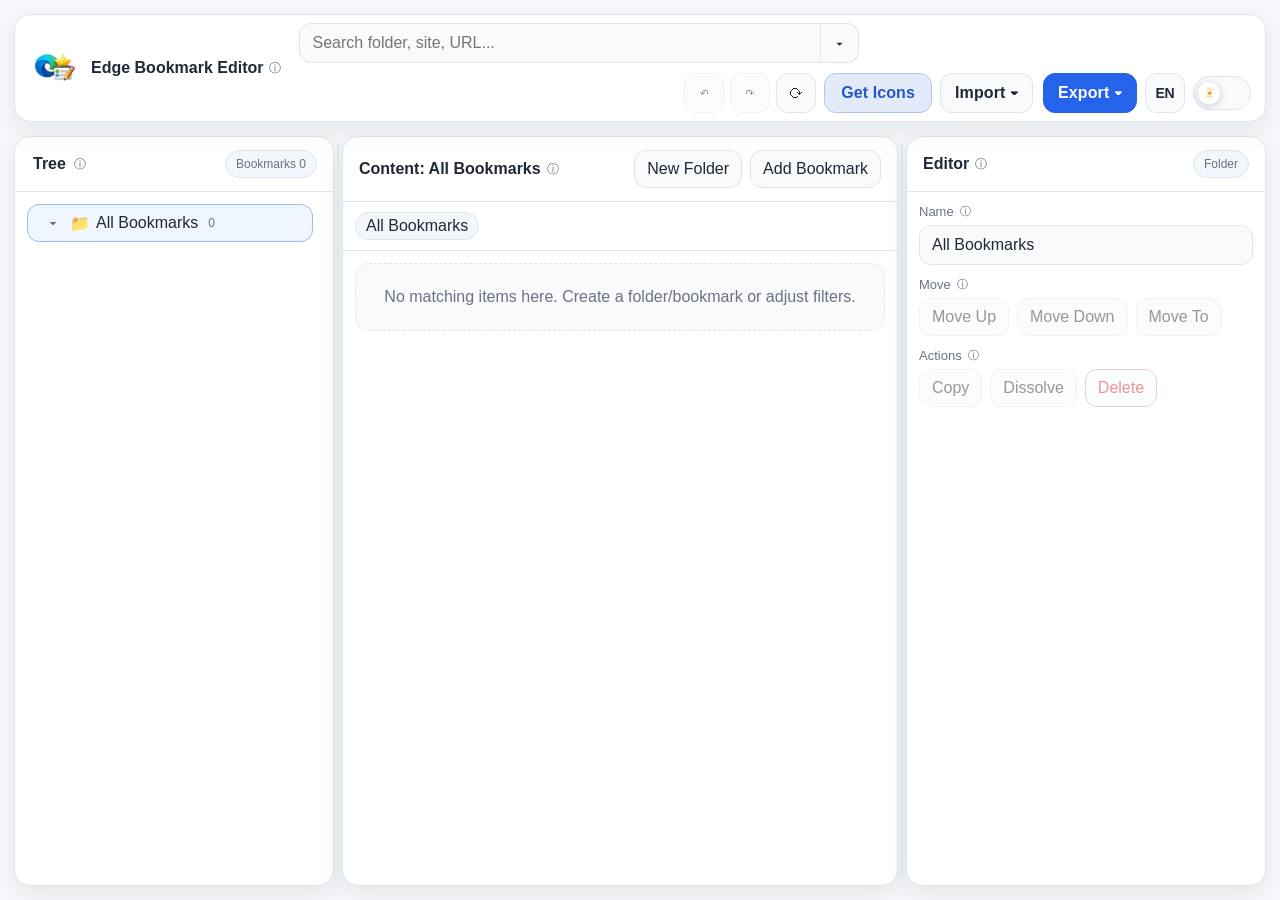
==== commit 8e4d88a9: "fix 1. 目录区域加入定位功能 2. 编辑区域加入移动分组：上移、下移、移动到 3. 编辑区域操作分组改为：复制、解散【解散到当前文件夹（不用显示我给你的提示）】、删除 4. breadcrumb" ====
--- a/index.html
+++ b/index.html
@@ -25,51 +25,76 @@
     </div>
     <div class="topbar-right">
       <div class="filter-bar">
-        <div class="search-wrap">
-          <input class="search-input" id="searchInput" data-i18n-placeholder="search.placeholder" placeholder="搜索文件夹名、网站名、网址..." />
-          <button class="clear-btn" id="btnClearSearch" data-i18n-title="search.clear" title="清空">×</button>
-        </div>
-        <select class="select" id="searchScope">
-          <option value="all" data-i18n="scope.all">全部收藏</option>
-          <option value="subtree" data-i18n="scope.subtree">当前及子文件夹</option>
-          <option value="current" data-i18n="scope.current">当前文件夹</option>
-        </select>
-        <select class="select" id="typeFilter">
-          <option value="all" data-i18n="type.all">全部类型</option>
-          <option value="folder" data-i18n="type.folder">仅文件夹</option>
-          <option value="bookmark" data-i18n="type.bookmark">仅网址</option>
-        </select>
-      </div>
-      <div class="menu-bar">
-        <div class="menu-wrap" id="importMenuWrap">
-          <button class="btn" id="importMenuBtn" data-i18n="menu.import">导入 ▾</button>
-          <div class="menu-pop">
-            <button id="actionImportHtml" data-i18n="menu.html">HTML</button>
-            <button id="actionImportJson" data-i18n="menu.json">JSON</button>
-            <button id="actionLoadSample" data-i18n="menu.preloaded">预置</button>
-          </div>
-        </div>
-        <div class="menu-wrap" id="exportMenuWrap">
-          <button class="btn primary" id="exportMenuBtn" data-i18n="menu.export">导出 ▾</button>
-          <div class="menu-pop">
-            <button id="actionExportHtml" data-i18n="menu.html">HTML</button>
-            <button id="actionExportJson" data-i18n="menu.json">JSON</button>
-          </div>
-        </div>
-      </div>
-      <button class="btn" id="btnResetFilters" data-i18n="btn.reset" data-i18n-title="btn.reset" data-i18n-aria-label="btn.reset" title="重置" aria-label="重置">重置</button>
-      <button class="btn" id="btnFetchMissingIcons" data-i18n="btn.fetchMissingIcons" data-i18n-title="btn.fetchMissingIconsTitle" title="一键获取缺失ICON">获取ICON</button>
-      <button class="lang-icon-btn" id="langToggleBtn" data-i18n-title="btn.langToggleTitle" data-i18n-aria-label="btn.langToggleAria" title="切换语言" aria-label="切换语言">
-        <span class="lang-glyph" aria-hidden="true">中文</span>
-      </button>
-      <button class="theme-switch-btn" id="themeToggleBtn" data-i18n-title="btn.themeToggleTitle" data-i18n-aria-label="btn.themeToggleAria" title="切换主题" aria-label="切换主题" aria-pressed="false">
-        <span class="theme-switch-track" aria-hidden="true">
-          <span class="theme-switch-thumb">
-            <span class="theme-sun">☀</span>
-            <span class="theme-moon">☾</span>
-          </span>
-        </span>
-      </button>
+        <div class="search-filter-split">
+          <div class="search-wrap">
+            <input class="search-input" id="searchInput" data-i18n-placeholder="search.placeholder" placeholder="搜索文件夹名、网站名、网址..." />
+            <button class="clear-btn" id="btnClearSearch" data-i18n-title="search.clear" title="清空">×</button>
+          </div>
+          <div class="menu-wrap search-filter-mode-wrap" id="filterMenuWrap">
+            <button class="btn search-filter-mode-btn" id="filterMenuBtn" data-i18n-title="filters.open" data-i18n-aria-label="filters.open" title="打开筛选" aria-label="打开筛选">▾</button>
+            <div class="menu-pop filter-menu-pop">
+              <div class="filter-menu-row">
+                <label for="searchScope" data-i18n="filters.scope">范围</label>
+                <select class="select" id="searchScope">
+                  <option value="all" data-i18n="scope.all">全部收藏</option>
+                  <option value="subtree" data-i18n="scope.subtree">当前及子文件夹</option>
+                  <option value="current" data-i18n="scope.current">当前文件夹</option>
+                </select>
+              </div>
+              <div class="filter-menu-row">
+                <label for="typeFilter" data-i18n="filters.type">类型</label>
+                <select class="select" id="typeFilter">
+                  <option value="all" data-i18n="type.all">全部类型</option>
+                  <option value="folder" data-i18n="type.folder">仅文件夹</option>
+                  <option value="bookmark" data-i18n="type.bookmark">仅网址</option>
+                </select>
+              </div>
+            </div>
+          </div>
+        </div>
+      </div>
+      <div class="toolbar-actions">
+        <div class="nav-group" id="navGroup">
+          <button class="btn icon-nav-btn" id="btnUndo" data-i18n-title="btn.undo" data-i18n-aria-label="btn.undo" title="撤销" aria-label="撤销">
+            <span aria-hidden="true">↶</span>
+          </button>
+          <button class="btn icon-nav-btn" id="btnRedo" data-i18n-title="btn.redo" data-i18n-aria-label="btn.redo" title="重做" aria-label="重做">
+            <span aria-hidden="true">↷</span>
+          </button>
+          <button class="btn icon-nav-btn" id="btnResetFilters" data-i18n-title="btn.reset" data-i18n-aria-label="btn.reset" title="重置" aria-label="重置">
+            <span aria-hidden="true">⟳</span>
+          </button>
+        </div>
+        <button class="btn toolbar-main-btn toolbar-fetch-btn" id="btnFetchMissingIcons" data-i18n="btn.fetchMissingIcons" data-i18n-title="btn.fetchMissingIconsTitle" title="一键获取缺失ICON">获取ICON</button>
+        <div class="menu-bar">
+          <div class="menu-wrap" id="importMenuWrap">
+            <button class="btn toolbar-main-btn" id="importMenuBtn" data-i18n="menu.import">导入 ▾</button>
+            <div class="menu-pop">
+              <button id="actionImportHtml" data-i18n="menu.html">HTML</button>
+              <button id="actionImportJson" data-i18n="menu.json">JSON</button>
+              <button id="actionLoadSample" data-i18n="menu.preloaded">预置</button>
+            </div>
+          </div>
+          <div class="menu-wrap" id="exportMenuWrap">
+            <button class="btn primary toolbar-main-btn" id="exportMenuBtn" data-i18n="menu.export">导出 ▾</button>
+            <div class="menu-pop">
+              <button id="actionExportHtml" data-i18n="menu.html">HTML</button>
+              <button id="actionExportJson" data-i18n="menu.json">JSON</button>
+            </div>
+          </div>
+        </div>
+        <button class="lang-icon-btn" id="langToggleBtn" data-i18n-title="btn.langToggleTitle" data-i18n-aria-label="btn.langToggleAria" title="切换语言" aria-label="切换语言">
+          <span class="lang-glyph" aria-hidden="true">中文</span>
+        </button>
+        <button class="theme-switch-btn" id="themeToggleBtn" data-i18n-title="btn.themeToggleTitle" data-i18n-aria-label="btn.themeToggleAria" title="切换主题" aria-label="切换主题" aria-pressed="false">
+          <span class="theme-switch-track" aria-hidden="true">
+            <span class="theme-switch-thumb">
+              <span class="theme-sun">☀</span>
+              <span class="theme-moon">☾</span>
+            </span>
+          </span>
+        </button>
+      </div>
     </div>
   </div>
 
@@ -77,7 +102,7 @@
     <section class="panel">
       <div class="panel-header">
         <div class="panel-title panel-title-with-tip">
-          <span data-i18n="panel.tree">目录</span>
+          <span class="tree-title-locate" id="btnLocateTree" tabindex="0" role="button" data-i18n="panel.tree" data-i18n-title="tree.locate" data-i18n-aria-label="tree.locate" title="定位到目录" aria-label="定位到目录">目录</span>
           <span class="help-tip" tabindex="0" data-i18n-aria-label="tooltip.tree.aria">
             ⓘ
             <span class="help-pop" role="tooltip">
@@ -113,8 +138,10 @@
           <button class="btn" id="btnAddBookmark" data-i18n="btn.addBookmark">添加网址</button>
         </div>
       </div>
-      <div class="panel-body">
+      <div class="breadcrumbs-wrap">
         <div class="breadcrumbs" id="breadcrumbs"></div>
+      </div>
+      <div class="panel-body content-body" id="contentPanelBody">
         <div class="list" id="list"></div>
       </div>
     </section>
@@ -175,13 +202,58 @@
                 </span>
               </span>
             </label>
-            <div class="icon-input-wrap">
-              <img id="iconPreview" class="icon-inline-preview hidden" data-i18n-alt="editor.iconPreviewAlt" alt="ICON预览" />
-              <input class="input icon-input" id="editIcon" data-i18n-placeholder="editor.iconPlaceholder" placeholder="支持 data:image... / http(s)链接 / 原始Base64" />
+            <div class="icon-inline-row">
+              <div class="icon-preview-block">
+                <img id="iconPreview" class="icon-preview-image hidden" data-i18n-alt="editor.iconPreviewAlt" alt="ICON预览" />
+                <span id="iconPreviewFallback" class="icon-preview-fallback">🌐</span>
+              </div>
+              <div class="icon-edit-block">
+                <input class="input" id="editIcon" data-i18n-placeholder="editor.iconPlaceholder" placeholder="支持 data:image... / http(s)链接 / 原始Base64" />
+              </div>
             </div>
             <div class="panel-subtools">
-              <button class="btn" id="btnFetchIcon" data-i18n="editor.btn.fetchIcon">网络获取</button>
-              <button class="btn" id="btnPickIconFile" data-i18n="editor.btn.uploadIcon">本地上传</button>
+              <div class="icon-fetch-split">
+                <button class="btn icon-fetch-main-btn" id="btnFetchIconNow" data-i18n="editor.btn.fetchIcon">网络获取</button>
+                <div class="menu-wrap icon-fetch-mode-wrap" id="iconFetchMenuWrap">
+                  <button class="btn icon-fetch-mode-btn" id="iconFetchModeBtn" data-i18n-title="editor.btn.fetchIconMode" data-i18n-aria-label="editor.btn.fetchIconMode" title="选择获取方式" aria-label="选择获取方式">▾</button>
+                  <div class="menu-pop icon-fetch-menu-pop">
+                    <button data-icon-mode="auto" data-i18n="editor.fetchMode.auto">自动（推荐）</button>
+                    <button data-icon-mode="duckduckgo" data-i18n="editor.fetchMode.duckduckgo">DuckDuckGo</button>
+                    <button data-icon-mode="favicon" data-i18n="editor.fetchMode.favicon">Favicon.con</button>
+                    <button data-icon-mode="googles2" data-i18n="editor.fetchMode.googles2">Google S2</button>
+                  </div>
+                </div>
+              </div>
+              <div class="icon-upload-split">
+                <button class="btn icon-upload-main-btn" id="btnPickIconFile" data-i18n="editor.btn.uploadIcon">本地上传</button>
+                <div class="menu-wrap icon-upload-size-wrap" id="iconUploadSizeWrap">
+                  <button class="btn icon-upload-size-btn" id="iconUploadSizeBtn" data-i18n-title="editor.btn.uploadIconSize" data-i18n-aria-label="editor.btn.uploadIconSize" title="选择本地图标尺寸" aria-label="选择本地图标尺寸">▾</button>
+                  <div class="menu-pop icon-upload-size-pop">
+                    <button data-icon-upload-size="16" data-i18n="editor.iconSize.s16">16 x 16</button>
+                    <button data-icon-upload-size="24" data-i18n="editor.iconSize.s24">24 x 24</button>
+                    <button data-icon-upload-size="32" data-i18n="editor.iconSize.s32">32 x 32（推荐）</button>
+                    <button data-icon-upload-size="48" data-i18n="editor.iconSize.s48">48 x 48</button>
+                    <button data-icon-upload-size="64" data-i18n="editor.iconSize.s64">64 x 64</button>
+                  </div>
+                </div>
+              </div>
+            </div>
+          </div>
+          <div class="field">
+            <label class="label-with-tip">
+              <span data-i18n="editor.label.move">移动</span>
+              <span class="help-tip help-tip-sm" tabindex="0" data-i18n-aria-label="tooltip.move.aria">
+                ⓘ
+                <span class="help-pop" role="tooltip">
+                  <span class="help-pop-title" data-i18n="tooltip.move.title">移动</span>
+                  <ul class="help-pop-list" data-i18n-list="tooltip.move.items"></ul>
+                </span>
+              </span>
+            </label>
+            <div class="panel-subtools">
+              <button class="btn" id="btnMoveUp" data-i18n="editor.btn.moveUp">上移</button>
+              <button class="btn" id="btnMoveDown" data-i18n="editor.btn.moveDown">下移</button>
+              <button class="btn" id="btnMove" data-i18n="editor.btn.moveTo">移动到</button>
             </div>
           </div>
           <div class="field">
@@ -196,7 +268,8 @@
               </span>
             </label>
             <div class="panel-subtools">
-              <button class="btn" id="btnMove" data-i18n="editor.btn.move">移动到文件夹</button>
+              <button class="btn" id="btnCopyAction" data-i18n="editor.btn.copy">复制</button>
+              <button class="btn" id="btnDissolve" data-i18n="editor.btn.dissolve">解散</button>
               <button class="btn danger" id="btnDelete" data-i18n="editor.btn.delete">删除</button>
             </div>
           </div>
@@ -207,18 +280,20 @@
 </div>
 
 <div class="modal-mask" id="moveModalMask">
-  <div class="modal">
+  <div class="modal move-modal">
     <div class="modal-header">
       <div style="font-weight:700;" data-i18n="moveModal.title">移动到文件夹</div>
       <button class="btn" id="btnCloseMoveModal" data-i18n="moveModal.close">关闭</button>
     </div>
-    <div class="modal-body">
-      <div class="helper" style="margin-bottom:10px;" data-i18n="moveModal.helper">请选择目标文件夹，然后点击底部确认移动。</div>
-      <div class="tree-scroll"><div class="tree" id="moveTree"></div></div>
-      <div class="panel-subtools" style="margin-top:14px; justify-content:flex-end;">
-        <button class="btn" id="btnCancelMove" data-i18n="moveModal.cancel">取消</button>
-        <button class="btn primary" id="btnConfirmMove" data-i18n="moveModal.confirm">确认移动</button>
-      </div>
+    <div class="modal-body move-modal-body">
+      <div class="helper move-modal-helper" data-i18n="moveModal.helper">请选择目标文件夹，然后点击底部确认移动。</div>
+      <div class="move-modal-tree-wrap">
+        <div class="tree-scroll"><div class="tree" id="moveTree"></div></div>
+      </div>
+    </div>
+    <div class="modal-footer">
+      <button class="btn" id="btnCancelMove" data-i18n="moveModal.cancel">取消</button>
+      <button class="btn primary" id="btnConfirmMove" data-i18n="moveModal.confirm">确认移动</button>
     </div>
   </div>
 </div>
--- a/assets/css/style.css
+++ b/assets/css/style.css
@@ -93,6 +93,13 @@
 .btn:hover {
   border-color: var(--accent);
 }
+.btn:disabled {
+  opacity: 0.48;
+  cursor: not-allowed;
+}
+.btn:disabled:hover {
+  border-color: var(--line);
+}
 .btn.primary {
   background: var(--accent);
   border-color: var(--accent);
@@ -120,11 +127,11 @@
   border: 1px solid var(--line);
   border-radius: var(--radius);
   box-shadow: var(--shadow);
-  padding: 12px 14px;
+  padding: 8px 14px;
   display: flex;
   align-items: center;
   justify-content: space-between;
-  gap: 12px;
+  gap: 18px;
   flex-wrap: nowrap;
   position: relative;
   z-index: 30;
@@ -153,8 +160,8 @@
   box-shadow: none;
 }
 .brand .logo img {
-  width: 64px;
-  height: 64px;
+  width: 52px;
+  height: 52px;
   object-fit: cover;
   border-radius: 4px;
   display: block;
@@ -166,44 +173,229 @@
 }
 .topbar-right {
   display: flex;
-  align-items: center;
+  align-items: flex-start;
   gap: 10px;
-  margin-left: auto;
+  margin-left: 34px;
   min-width: 0;
   flex: 1;
   justify-content: flex-end;
+  flex-wrap: wrap;
 }
 .filter-bar {
   display: flex;
   align-items: center;
   gap: 8px;
-  flex-wrap: nowrap;
+  flex-wrap: wrap;
   min-width: 0;
-  order: 1;
-}
-.filter-bar .search-wrap {
-  width: 320px;
-  min-width: 220px;
-  flex: 0 1 320px;
-}
-.filter-bar .select {
-  width: 180px;
-  flex: 0 0 180px;
-}
-.menu-bar {
-  order: 2;
-}
-#btnResetFilters {
-  order: 3;
-}
-#btnFetchMissingIcons {
-  order: 4;
-}
-#langToggleBtn {
-  order: 5;
-}
-#themeToggleBtn {
-  order: 6;
+  flex: 1 1 560px;
+  justify-content: flex-end;
+  padding-left: 14px;
+}
+.search-filter-split {
+  width: min(560px, 100%);
+  min-width: 260px;
+  display: inline-flex;
+  align-items: stretch;
+}
+.search-filter-split .btn {
+  height: 40px;
+  min-height: 40px;
+}
+.search-filter-split .search-wrap {
+  width: auto;
+  min-width: 0;
+  flex: 1 1 auto;
+  height: 40px;
+}
+.search-filter-split .search-input {
+  height: 40px;
+  padding: 0 38px 0 12px;
+  border-top-right-radius: 0;
+  border-bottom-right-radius: 0;
+}
+.search-filter-mode-wrap {
+  position: relative;
+  display: inline-flex;
+  align-items: stretch;
+}
+.search-filter-mode-btn {
+  width: 38px;
+  min-width: 38px;
+  padding: 0;
+  border-left: none;
+  border-top-left-radius: 0;
+  border-bottom-left-radius: 0;
+  font-size: 14px;
+  line-height: 1;
+  display: inline-flex;
+  align-items: center;
+  justify-content: center;
+}
+.search-filter-mode-wrap .menu-pop {
+  left: auto;
+  right: 0;
+}
+.toolbar-actions {
+  display: flex;
+  align-items: center;
+  gap: 8px;
+  flex-wrap: wrap;
+  justify-content: flex-end;
+  flex: 0 1 auto;
+}
+.toolbar-main-btn {
+  height: 40px;
+  min-height: 40px;
+  display: inline-flex;
+  align-items: center;
+  justify-content: center;
+  font-weight: 600;
+  letter-spacing: 0.1px;
+  padding: 0 14px;
+}
+#importMenuBtn.toolbar-main-btn,
+#exportMenuBtn.toolbar-main-btn {
+  min-width: 92px;
+}
+.toolbar-fetch-btn {
+  min-width: 108px;
+  background: color-mix(in srgb, var(--accent) 10%, var(--panel-2));
+  border-color: color-mix(in srgb, var(--accent) 24%, var(--line));
+  color: color-mix(in srgb, var(--accent) 78%, var(--text));
+}
+.toolbar-fetch-btn:hover {
+  border-color: var(--accent);
+  background: color-mix(in srgb, var(--accent) 14%, var(--panel-2));
+}
+.filter-menu-pop {
+  min-width: 260px;
+  padding: 10px;
+}
+.filter-menu-row {
+  display: flex;
+  flex-direction: column;
+  gap: 6px;
+  margin-bottom: 10px;
+}
+.filter-menu-row:last-child {
+  margin-bottom: 0;
+}
+.filter-menu-row label {
+  font-size: 12px;
+  color: var(--muted);
+}
+.filter-menu-row .select {
+  width: 100%;
+}
+.icon-fetch-menu-pop {
+  min-width: 230px;
+}
+.icon-inline-row {
+  display: flex;
+  align-items: stretch;
+  gap: 8px;
+  margin-bottom: 8px;
+}
+.icon-fetch-split {
+  display: inline-flex;
+  align-items: stretch;
+  flex: 0 0 auto;
+}
+.icon-fetch-split .btn {
+  height: 40px;
+  min-height: 40px;
+}
+.icon-fetch-main-btn {
+  display: inline-flex;
+  align-items: center;
+  justify-content: center;
+  border-top-right-radius: 0;
+  border-bottom-right-radius: 0;
+}
+.icon-fetch-mode-wrap {
+  position: relative;
+  display: inline-flex;
+  align-items: stretch;
+}
+.icon-fetch-mode-btn {
+  width: 38px;
+  min-width: 38px;
+  display: inline-flex;
+  align-items: center;
+  justify-content: center;
+  padding: 0;
+  border-left: none;
+  border-top-left-radius: 0;
+  border-bottom-left-radius: 0;
+  font-size: 14px;
+  line-height: 1;
+}
+.icon-fetch-mode-wrap .menu-pop {
+  left: 0;
+  right: auto;
+}
+.icon-fetch-menu-pop button.active {
+  background: var(--accent-weak);
+  color: var(--accent);
+}
+.icon-upload-split {
+  display: inline-flex;
+  align-items: stretch;
+  flex: 0 0 auto;
+}
+.icon-upload-split .btn {
+  height: 40px;
+  min-height: 40px;
+}
+.icon-upload-main-btn {
+  display: inline-flex;
+  align-items: center;
+  justify-content: center;
+  border-top-right-radius: 0;
+  border-bottom-right-radius: 0;
+}
+.icon-upload-size-wrap {
+  position: relative;
+  display: inline-flex;
+  align-items: stretch;
+}
+.icon-upload-size-btn {
+  width: 38px;
+  min-width: 38px;
+  display: inline-flex;
+  align-items: center;
+  justify-content: center;
+  padding: 0;
+  border-left: none;
+  border-top-left-radius: 0;
+  border-bottom-left-radius: 0;
+  font-size: 14px;
+  line-height: 1;
+}
+.icon-upload-size-wrap .menu-pop {
+  left: auto;
+  right: 0;
+}
+.icon-upload-size-pop {
+  min-width: 170px;
+}
+.icon-upload-size-pop button.active {
+  background: var(--accent-weak);
+  color: var(--accent);
+}
+.nav-group {
+  display: inline-flex;
+  align-items: center;
+  gap: 6px;
+}
+.icon-nav-btn {
+  width: 40px;
+  height: 40px;
+  padding: 0;
+  display: inline-flex;
+  align-items: center;
+  justify-content: center;
+  font-size: 16px;
 }
 .lang-icon-btn {
   width: 40px;
@@ -372,10 +564,40 @@
 .panel-title {
   font-weight: 700;
 }
+.locate-tip {
+  font-size: 12px;
+  width: 18px;
+  height: 18px;
+  border: 1px solid var(--line);
+  border-radius: 999px;
+  background: var(--panel-2);
+  color: var(--muted);
+  cursor: pointer;
+}
+.help-tip.locate-tip {
+  cursor: pointer;
+}
+.locate-tip:hover,
+.locate-tip:focus-visible {
+  color: var(--accent);
+  border-color: var(--accent);
+}
 .panel-title-with-tip {
   display: inline-flex;
   align-items: center;
   gap: 6px;
+}
+.tree-title-locate {
+  cursor: pointer;
+  border-radius: 8px;
+  padding: 1px 2px;
+}
+.tree-title-locate:hover,
+.tree-title-locate:focus-visible {
+  color: var(--accent);
+  outline: none;
+  text-decoration: underline;
+  text-decoration-style: dotted;
 }
 .help-tip {
   position: relative;
@@ -470,6 +692,12 @@
   padding: 12px;
   overflow: auto;
 }
+.breadcrumbs-wrap {
+  padding: 10px 12px;
+  border-bottom: 1px solid var(--line);
+  background: var(--panel);
+  flex: 0 0 auto;
+}
 .tree-body {
   overflow: hidden;
   min-height: 0;
@@ -566,7 +794,7 @@
   align-items: center;
   gap: 6px;
   flex-wrap: wrap;
-  margin-bottom: 12px;
+  margin: 0;
 }
 .crumb-btn {
   border: 1px solid var(--line);
@@ -658,8 +886,20 @@
   display: flex;
   align-items: center;
   gap: 6px;
+  flex: 1 1 auto;
   min-width: 0;
   cursor: pointer;
+}
+.tree-row.locate-flash {
+  animation: locateFlash 0.65s ease;
+}
+@keyframes locateFlash {
+  0% {
+    box-shadow: 0 0 0 0 color-mix(in srgb, var(--accent) 45%, transparent);
+  }
+  100% {
+    box-shadow: 0 0 0 7px transparent;
+  }
 }
 .tree-title {
   white-space: nowrap;
@@ -804,24 +1044,38 @@
   font-size: 12px;
   color: var(--muted);
 }
-.icon-input-wrap {
-  position: relative;
-}
-.icon-input {
-  padding-left: 36px;
-}
-.icon-inline-preview {
-  position: absolute;
-  left: 10px;
-  top: 50%;
-  transform: translateY(-50%);
-  width: 18px;
-  height: 18px;
-  border-radius: 4px;
-  border: 1px solid var(--line);
+.icon-preview-block {
+  width: 64px;
+  min-height: 44px;
+  margin-bottom: 0;
+  flex: 0 0 64px;
+  border: 1px dashed var(--line);
+  border-radius: 12px;
+  background: var(--panel-2);
+  display: flex;
+  align-items: center;
+  justify-content: center;
+}
+.icon-preview-image {
+  width: 32px;
+  height: 32px;
+  border-radius: 8px;
+  border: 1px solid var(--line);
+  object-fit: contain;
   background: var(--panel);
-  object-fit: contain;
-  pointer-events: none;
+}
+.icon-preview-fallback {
+  font-size: 22px;
+  line-height: 1;
+}
+.icon-edit-block {
+  margin-bottom: 0;
+  min-width: 0;
+  flex: 1 1 auto;
+}
+.icon-edit-block .input {
+  height: 100%;
+  min-height: 44px;
 }
 
 .toast {
@@ -863,6 +1117,7 @@
 }
 .modal {
   width: min(760px, 100%);
+  height: min(84vh, 900px);
   max-height: min(84vh, 900px);
   background: var(--panel);
   border: 1px solid var(--line);
@@ -881,13 +1136,43 @@
 }
 .modal-body {
   padding: 12px 16px;
-  overflow: auto;
+  overflow: hidden;
+  min-height: 0;
+  display: flex;
+  flex-direction: column;
+  gap: 10px;
+}
+.modal-footer {
+  padding: 10px 16px 14px;
+  border-top: 1px solid var(--line);
+  display: flex;
+  justify-content: flex-end;
+  gap: 8px;
 }
 .helper {
   font-size: 12px;
   color: var(--muted);
   line-height: 1.65;
 }
+.move-modal-body {
+  flex: 1 1 auto;
+}
+.move-modal-helper {
+  margin: 0;
+}
+.move-modal-tree-wrap {
+  min-height: 0;
+  flex: 1 1 auto;
+  border: 1px solid var(--line);
+  border-radius: 12px;
+  padding: 8px;
+  background: var(--panel-2);
+  overflow: auto;
+}
+.move-modal-tree-wrap .tree-scroll {
+  min-height: 100%;
+  padding-bottom: 0;
+}
 
 @media (max-width: 1400px) {
   .topbar {
@@ -895,10 +1180,16 @@
   }
   .topbar-right {
     width: 100%;
-    justify-content: space-between;
+    margin-left: 0;
+    justify-content: flex-start;
   }
   .filter-bar {
-    flex-wrap: wrap;
+    justify-content: flex-start;
+    padding-left: 0;
+  }
+  .toolbar-actions {
+    width: 100%;
+    justify-content: flex-end;
   }
 }
 @media (max-width: 1100px) {
@@ -906,9 +1197,16 @@
     --left: 280px;
     --right: 320px;
   }
-  .filter-bar .search-wrap {
-    flex: 1 1 100%;
+  .search-filter-split {
+    width: 100%;
+    min-width: 0;
+  }
+  .search-filter-split .search-wrap {
+    flex: 1 1 auto;
     width: auto;
+  }
+  .toolbar-actions {
+    justify-content: flex-start;
   }
 }
 @media (max-width: 860px) {
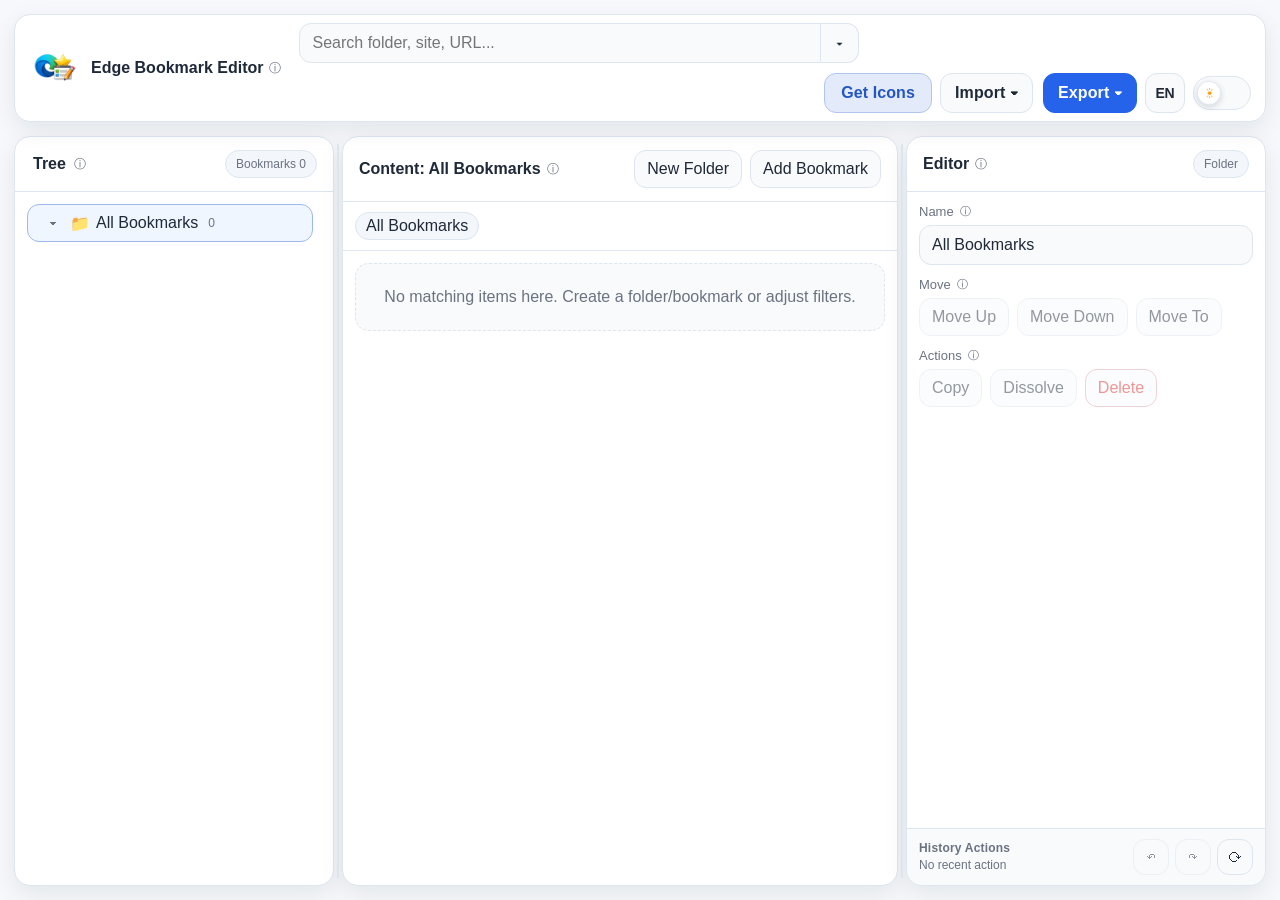
==== commit 9fb25990: "历史记录功能" ====
--- a/index.html
+++ b/index.html
@@ -54,46 +54,41 @@
         </div>
       </div>
       <div class="toolbar-actions">
-        <div class="nav-group" id="navGroup">
-          <button class="btn icon-nav-btn" id="btnUndo" data-i18n-title="btn.undo" data-i18n-aria-label="btn.undo" title="撤销" aria-label="撤销">
-            <span aria-hidden="true">↶</span>
-          </button>
-          <button class="btn icon-nav-btn" id="btnRedo" data-i18n-title="btn.redo" data-i18n-aria-label="btn.redo" title="重做" aria-label="重做">
-            <span aria-hidden="true">↷</span>
-          </button>
-          <button class="btn icon-nav-btn" id="btnResetFilters" data-i18n-title="btn.reset" data-i18n-aria-label="btn.reset" title="重置" aria-label="重置">
-            <span aria-hidden="true">⟳</span>
-          </button>
-        </div>
-        <button class="btn toolbar-main-btn toolbar-fetch-btn" id="btnFetchMissingIcons" data-i18n="btn.fetchMissingIcons" data-i18n-title="btn.fetchMissingIconsTitle" title="一键获取缺失ICON">获取ICON</button>
-        <div class="menu-bar">
-          <div class="menu-wrap" id="importMenuWrap">
-            <button class="btn toolbar-main-btn" id="importMenuBtn" data-i18n="menu.import">导入 ▾</button>
-            <div class="menu-pop">
-              <button id="actionImportHtml" data-i18n="menu.html">HTML</button>
-              <button id="actionImportJson" data-i18n="menu.json">JSON</button>
-              <button id="actionLoadSample" data-i18n="menu.preloaded">预置</button>
-            </div>
-          </div>
-          <div class="menu-wrap" id="exportMenuWrap">
-            <button class="btn primary toolbar-main-btn" id="exportMenuBtn" data-i18n="menu.export">导出 ▾</button>
-            <div class="menu-pop">
-              <button id="actionExportHtml" data-i18n="menu.html">HTML</button>
-              <button id="actionExportJson" data-i18n="menu.json">JSON</button>
-            </div>
-          </div>
-        </div>
-        <button class="lang-icon-btn" id="langToggleBtn" data-i18n-title="btn.langToggleTitle" data-i18n-aria-label="btn.langToggleAria" title="切换语言" aria-label="切换语言">
-          <span class="lang-glyph" aria-hidden="true">中文</span>
-        </button>
-        <button class="theme-switch-btn" id="themeToggleBtn" data-i18n-title="btn.themeToggleTitle" data-i18n-aria-label="btn.themeToggleAria" title="切换主题" aria-label="切换主题" aria-pressed="false">
-          <span class="theme-switch-track" aria-hidden="true">
-            <span class="theme-switch-thumb">
-              <span class="theme-sun">☀</span>
-              <span class="theme-moon">☾</span>
+        <div class="toolbar-group toolbar-group-fetch">
+          <button class="btn toolbar-main-btn toolbar-fetch-btn" id="btnFetchMissingIcons" data-i18n="btn.fetchMissingIcons" data-i18n-title="btn.fetchMissingIconsTitle" title="一键获取缺失ICON">获取ICON</button>
+        </div>
+        <div class="toolbar-group toolbar-group-io">
+          <div class="menu-bar">
+            <div class="menu-wrap" id="importMenuWrap">
+              <button class="btn toolbar-main-btn" id="importMenuBtn" data-i18n="menu.import">导入 ▾</button>
+              <div class="menu-pop">
+                <button id="actionImportHtml" data-i18n="menu.html">HTML</button>
+                <button id="actionImportJson" data-i18n="menu.json">JSON</button>
+                <button id="actionLoadSample" data-i18n="menu.preloaded">预置</button>
+              </div>
+            </div>
+            <div class="menu-wrap" id="exportMenuWrap">
+              <button class="btn primary toolbar-main-btn" id="exportMenuBtn" data-i18n="menu.export">导出 ▾</button>
+              <div class="menu-pop">
+                <button id="actionExportHtml" data-i18n="menu.html">HTML</button>
+                <button id="actionExportJson" data-i18n="menu.json">JSON</button>
+              </div>
+            </div>
+          </div>
+        </div>
+        <div class="toolbar-group toolbar-group-appearance">
+          <button class="lang-icon-btn" id="langToggleBtn" data-i18n-title="btn.langToggleTitle" data-i18n-aria-label="btn.langToggleAria" title="切换语言" aria-label="切换语言">
+            <span class="lang-glyph" aria-hidden="true">中文</span>
+          </button>
+          <button class="theme-switch-btn" id="themeToggleBtn" data-i18n-title="btn.themeToggleTitle" data-i18n-aria-label="btn.themeToggleAria" title="切换主题" aria-label="切换主题" aria-pressed="false">
+            <span class="theme-switch-track" aria-hidden="true">
+              <span class="theme-switch-thumb">
+                <span class="theme-sun">☀</span>
+                <span class="theme-moon">☾</span>
+              </span>
             </span>
-          </span>
-        </button>
+          </button>
+        </div>
       </div>
     </div>
   </div>
@@ -219,7 +214,7 @@
                   <div class="menu-pop icon-fetch-menu-pop">
                     <button data-icon-mode="auto" data-i18n="editor.fetchMode.auto">自动（推荐）</button>
                     <button data-icon-mode="duckduckgo" data-i18n="editor.fetchMode.duckduckgo">DuckDuckGo</button>
-                    <button data-icon-mode="favicon" data-i18n="editor.fetchMode.favicon">Favicon.con</button>
+                    <button data-icon-mode="favicon" data-i18n="editor.fetchMode.favicon">Favicon.ico</button>
                     <button data-icon-mode="googles2" data-i18n="editor.fetchMode.googles2">Google S2</button>
                   </div>
                 </div>
@@ -275,6 +270,23 @@
           </div>
         </div>
       </div>
+      <div class="editor-bottom-tools">
+        <div class="editor-bottom-info">
+          <div class="editor-bottom-title" data-i18n="editor.bottomActions.title">历史操作</div>
+          <div class="editor-bottom-last is-empty" id="historyLastAction" data-i18n="editor.bottomActions.empty">暂无操作记录</div>
+        </div>
+        <div class="nav-group editor-nav-group" id="navGroup">
+          <button class="btn icon-nav-btn" id="btnUndo" data-i18n-title="btn.undo" data-i18n-aria-label="btn.undo" title="撤销" aria-label="撤销">
+            <span aria-hidden="true">↶</span>
+          </button>
+          <button class="btn icon-nav-btn" id="btnRedo" data-i18n-title="btn.redo" data-i18n-aria-label="btn.redo" title="重做" aria-label="重做">
+            <span aria-hidden="true">↷</span>
+          </button>
+          <button class="btn icon-nav-btn" id="btnResetFilters" data-i18n-title="btn.reset" data-i18n-aria-label="btn.reset" title="重置" aria-label="重置">
+            <span aria-hidden="true">⟳</span>
+          </button>
+        </div>
+      </div>
     </section>
   </div>
 </div>
--- a/assets/css/style.css
+++ b/assets/css/style.css
@@ -238,10 +238,20 @@
 .toolbar-actions {
   display: flex;
   align-items: center;
-  gap: 8px;
+  gap: 0;
   flex-wrap: wrap;
   justify-content: flex-end;
   flex: 0 1 auto;
+}
+.toolbar-group {
+  display: inline-flex;
+  align-items: center;
+  gap: 8px;
+}
+.toolbar-group + .toolbar-group {
+  margin-left: 16px;
+  padding-left: 14px;
+  border-left: 1px solid color-mix(in srgb, var(--line) 88%, transparent);
 }
 .toolbar-main-btn {
   height: 40px;
@@ -396,6 +406,43 @@
   align-items: center;
   justify-content: center;
   font-size: 16px;
+}
+.editor-bottom-tools {
+  border-top: 1px solid var(--line);
+  background: var(--panel-2);
+  padding: 10px 12px;
+  display: flex;
+  justify-content: space-between;
+  align-items: center;
+  gap: 10px;
+}
+.editor-bottom-title {
+  font-size: 12px;
+  color: var(--muted);
+  font-weight: 600;
+  letter-spacing: 0.2px;
+}
+.editor-bottom-info {
+  min-width: 0;
+  display: flex;
+  flex-direction: column;
+  gap: 2px;
+}
+.editor-bottom-last {
+  font-size: 12px;
+  line-height: 1.35;
+  color: var(--text);
+  white-space: nowrap;
+  overflow: hidden;
+  text-overflow: ellipsis;
+  max-width: 100%;
+}
+.editor-bottom-last.is-empty {
+  color: var(--muted);
+}
+.editor-nav-group .icon-nav-btn {
+  width: 36px;
+  height: 36px;
 }
 .lang-icon-btn {
   width: 40px;
@@ -1190,6 +1237,12 @@
   .toolbar-actions {
     width: 100%;
     justify-content: flex-end;
+    gap: 8px;
+  }
+  .toolbar-group + .toolbar-group {
+    margin-left: 0;
+    padding-left: 0;
+    border-left: none;
   }
 }
 @media (max-width: 1100px) {
@@ -1208,6 +1261,9 @@
   .toolbar-actions {
     justify-content: flex-start;
   }
+  .editor-bottom-tools {
+    flex-wrap: wrap;
+  }
 }
 @media (max-width: 860px) {
   body {
